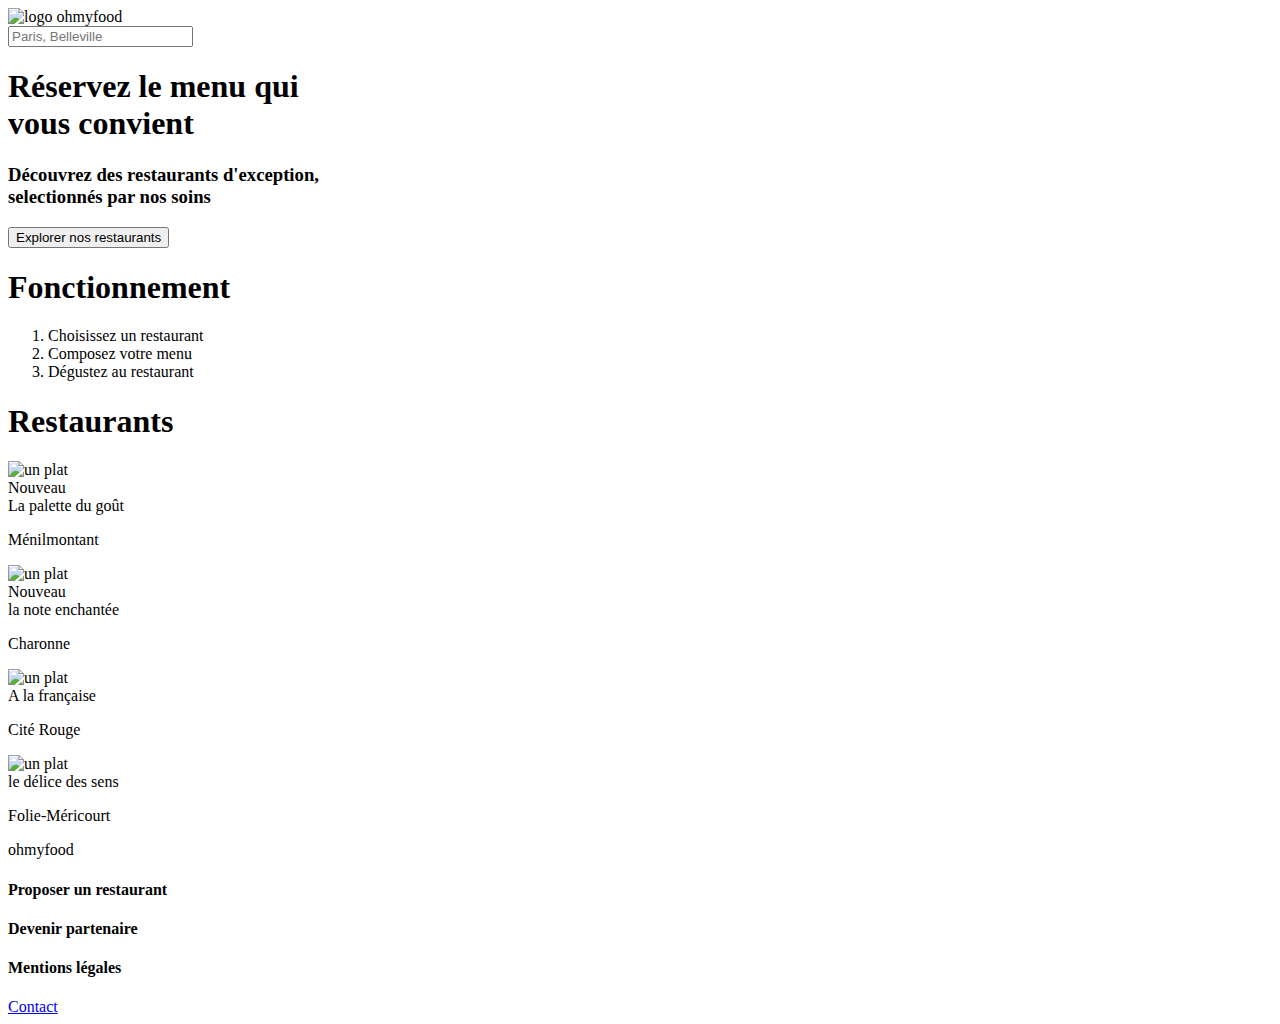
==== food.html @ 8c3f7b8c "changement police et marges" ====
<!DOCTYPE html>
<html lang="fr">
    <head>
        <meta charset="utf-8" />
  
    <meta name="viewport" content="width=device-width" /> <!--c'est pour l'affichage mobile-->
<script src="https://kit.fontawesome.com/45e38e596f.js" crossorigin="anonymous"></script>
<link rel="stylesheet" href="food.css" />
        <title>ohmyfood</title>

<link rel="preconnect" href="https://fonts.googleapis.com">
<link rel="preconnect" href="https://fonts.gstatic.com" crossorigin>
<link href="https://fonts.googleapis.com/css2?family=Roboto:wght@300&display=swap" rel="stylesheet">



<link href="https://fonts.googleapis.com/css2?family=Shrikhand&display=swap" rel="stylesheet">
    </head>

<body>

<!--logo+entête-->

<header>       
        

        <div class="logo" ><img src="images/logo/ohmyfood.png" width="180" alt="logo ohmyfood" /></div>


</header>
 
<div class="recherche">
            <form method="post" action="traitement.php">
                    
                  <i class="fas fa-map-marker-alt"></i><input type="text" name="pseudo" id="par" placeholder="Paris, Belleville">
                    

            </form></div>


<!-- Section 1 -->

<section class="reservez">
                <h1>Réservez le menu qui <br />vous convient</h1>
                <h3>Découvrez des restaurants d'exception,<br /> selectionnés par nos soins</h3>
 <!--mettre ou pas--><form method="post" action="traitement.php">
                <input class="searchbutton" type="button" value="Explorer nos restaurants">


</section>
 
<!-- Section 2 -->

<section class="fonct">
                    <h1>Fonctionnement</h1> 

                    <ol class="fi">
                        
                        <li class="contour"><i id="res" class="fas fa-mobile-alt"></i><span class="restaurant">Choisissez un restaurant</span></li>
                        
                        <li class="contour"><i id="men" class="fas fa-list-ul"></i><span class="menu">Composez votre menu</span></li>
                        
                        <li class="contour"><i id="deg" class="fas fa-store"></i><span class="degust">Dégustez au restaurant</span></li>
                        
                    </ol> <!--span: balise de type inline, on la place pour sélectionner certains mots uniquement -->



                           
</section>

    
 <!--section 3 -->

<section class="central" >
                
                    <h1 id="Activités">Restaurants</h1>   
                    <div class="conteneur1">  


                            <div class="element1">
                        
                                <img class="phot" src="images/restaurants/jay.jpg" alt="un plat" /> 
                                <div> <div class="nouveau">Nouveau</div>
                                <div class= "lieu">La palette du goût<i class="far fa-heart"></i> 
                                <p class="ville">Ménilmontant</p>
                                </div>
                                </div>
                            </div>

                       <div><div class="element1">
                        
                                <img class="phot" src="images/restaurants/stil.jpg" alt="un plat" /> 
                                <div> <div class="nouveau">Nouveau</div>
                                <div class= "lieu">la note enchantée<i class="far fa-heart"></i> 
                                <p class="ville">Charonne</p>
                                </div>
                                </div> 
                            </div>

                            <div class="element1">
                        
                                <img class="phot" src="images/restaurants/toa.jpg" alt="un plat" />
                                <div> 
                                <div class= "lieu">A la française<i class="far fa-heart"></i>
                                <p class="ville">Cité Rouge</p>
                                </div>
                                </div>
                      </div></div>

                            <div class="element1">
                        
                                <img class="phot" src="images/restaurants/louis.jpg" alt="un plat" /> 
                                <div>
                                <div class= "lieu">le délice des sens<i class="far fa-heart"></i>
                                <p class="ville">Folie-Méricourt</p>
                                </div>
                                </div>
                            </div>

                      
                      </div>
                    


                    
</section>

 
<footer>

                <div class="foot">
                    <div class="propos">
                        <div class="petitlogo" > ohmyfood </div>
                            <h4><i class="fas fa-utensils"></i>Proposer un restaurant</h4>
                            <h4><i class="fas fa-hands-helping"></i>Devenir partenaire</h4>
                            <h4>Mentions légales</h4>
                            <a href="mailto:marvin.dehors@gmail.com" class="contact">Contact</a>
                    </div>
                </div>
            

</footer>
---- food.css ----
/*Medium devices (mobile/tablette, 768px and up)si la largeur de l'appareil est inférieure ou égale à 768px, appliquez le CSS défini 
dans ce bloc*/
@media only screen and (max-width:768px)
{

body /*pour que l'ordi ne mette pas une marge en plus sur toute la page*/
{
	margin: 0;
	font-family: 'Roboto', sans-serif;
	
}

header/*logo */
{
    display: flex;
    justify-content: center;
    margin-top: 20px;/* concerne les marges exterieures  */
	margin-bottom: 10px;
}

.logo
{
	margin-top: 20px;/* concerne les marges exterieures  */
	margin-bottom: 10px;
	font-family: 'Shrikhand', cursive;
}

.recherche
{
    display: flex;
	justify-content: center;	
	background-color: #CECECE;/* Gris Perle*/
	width: 110%;
    /*box-shadow: 0px 8px 32px blue;/* La 1ère valeur indique le décalage horizontal vers la droite -la 2ème correspond au décalage vertical 
    vers le bas-le chiffre suivant indique la force du dégradé */
    border-top: solid 4px #9E9E9E; /*trait foncé au dessus de Paris Belleville*/
}

 .fas.fa-map-marker-alt /*icone recherche*/
{
 	border: none;
  	padding: 15px;/* pour grossir le rond*/ 
	
}

input  /* Paris, Belleville*/
{
    border: none;
    width: 200px;
    height: 42px;
    font-size: 1.1rem;
    font-weight: bold;
    background-color: #CECECE; /*Gris Perle*/

}

::placeholder /* couleur noire Paris, Belleville/ Le pseudo-élément ::placeholder représente le texte de substitution  
pour un élément <input> ou <textarea>. Cela permet aux développeurs web de personnaliser l'apparence de ce texte.Le texte de 
substitution est généralement représenté avec une couleur plus claire afin d'indiquer qu'il s'agit d'une suggestion et que ce 
contenu n'a pas été saisi par l'utilisateur ou par le site même*/
{
    color: #000000;/*couleur noire*/
}


/*section 1 */

h1
{
	margin-left: 20px; /* concerne les marges exterieures */
}

h3
{
	color: grey;
}

.reservez
{
	background-color: #F2F2F2; /*gris clair*/
	flex-direction: column;
    width: 110%;
    display: flex;	
    align-items: center;
}

.searchbutton
{
	text-align: center;
	color: white; 
	display: flex;
    align-items: center;
    border: solid 2px #F2F2F2;
    border-radius: 25px;
    height: 3rem;
    width: 15rem;
    font-size: 1.1rem;
    padding-left: 15px;/* concerne les marges interieures */
    padding-right: 15px;
    margin-bottom: 40px;
    background:linear-gradient(to bottom,#DF73FF 45%,#6600FF); /*dégradé linéaire couleur Héliotrope-Bleu persan */
    font-weight: bold;
}


.searchbutton:hover  /*une couleur se met dès qu'on survol le mot à l'interieur de l'encadrement, un encadrement de couleur grise apparait */
{
    color: #9356DC; /*violet*/
    background-color: #F2F2F2;
    cursor: pointer; /*définit la forme du curseur lorsque le pointeur est au-dessus de l'élément, Le curseur est un pointeur 
    qui indique un lien,généralement c'est une main.*/
}


/* Section 2*/

.fonct /*bloc : fonctionnement restaurant menu dégustez*/
{
    /*display: flex;
    justify-content: center;
    /*margin: 40px 0 10px 0;*/
}

.fi /*bloc : restaurant menu dégustez*/
{
    display: flex;
    justify-content: center;
    flex-wrap: wrap; /*les éléments vont à la ligne lorsqu'il n'y a plus la place*/
    
    margin-bottom: 10px; /* marges exterieures*/
    
}

.fi span /*concerne les mots : les mots restaurant menu dégustez*/
{
	display: flex;
    margin-bottom: 10px; /* marges exterieures*/
    margin-top: 10px;
    padding-right: 20px; /*pour agrandir le cadre*/
}

.contour /* contour les mots restaurant menu dégustez*/
{
    display: flex;
    align-items: center;
    border: solid 2px #F2F2F2;
    border-radius: 25px;
    background-color: white;
}

.contour:hover  /*une couleur se met dès qu'on survol le mot à l'interieur de l'encadrement, un encadrement de couleur grise apparait */
{
    color: #0065FC;
    background-color: #F2F2F2;
    cursor: pointer; /*définit la forme du curseur lorsque le pointeur est au-dessus de l'élément, Le curseur est un pointeur 
    qui indique un lien,généralement c'est une main.*/
}

.fas.fa-mobile-alt /* icone restaurant*/
{
	margin-right: 10px; /*marges exterieures à l'interieur du cadre*/
	margin-left: 10px;
}

.fas.fa-list-ul /* icone menu*/
{
	margin-right: 10px; /*marges exterieures*/
	margin-left: 10px;
}

.fas.fa-store /* icone degustez*/
{
	margin-right: 10px; /*marges exterieures*/
	margin-left: 10px;
}


/*section3 Restaurants*/


.central
{
	width: 110%;
	background-color: #F2F2F2;
}

.conteneur1/* concerne les restos de la 1ère page */
{
	display: flex;
	flex-direction: column;
	color: #000000;/*couleur noire*/	
	text-align: left;	
	width: 90%;
	margin-left: 20px; /*marges exterieures*/
	margin-right: 18px;
	background-color: #F2F2F2;
}

.nouveau
{
	color: #22780F; /* Vert de vessie*/
	font-weight: bold;
	font-size: 1rem;
	border-radius: 2px;
    background-color: #99E2D0; /*Vert d'eau*/
    padding: 10px;/* concerne les marges intérieures */
    width: 70px;
    height: 15px;
    margin-top: -140px;
    margin-bottom: 120px;
    margin-left: 260px;
    /*z-index: 2; /*pour QU'IL APPARAISSE DEVANT L'IMAGE*/
    position: absolute; /*pour que nouveau apparaisse sur l'image*/

}

.element1 /*La palette du goût et le délice des sens*/
{  
	box-shadow: 0px 8px 12px #aaa;
	border-radius: 20px;/* concerne l'arrondi de l'encadrement */
	align-self: baseline;/*placement dans la box*/
	margin-bottom: 25px;/* concerne les marges exterieures bas */
	padding-bottom: 3px;/* concerne  marge interieure bas  */
	cursor: pointer; /*définit la forme du curseur lorsque le pointeur est au-dessus de l'élément, Le curseur est un pointeur 
    qui indique un lien,généralement c'est une main.*/
    background-color: white;
}


.phot /*photo elements */
{
  	width: 360px;
  	height: 150px;
  	object-fit: cover; /*l'image sera découpée pour s'adapter*/   
    border-top-right-radius: 15px;
    border-top-left-radius: 15px;  
   /* z-index: -1;*/
}

.lieu /*noms des lieux pour activites*/
{
	color: #000000;/*couleur noire*/ 
	font-size: 1.1em;  
	font-weight: bold;
	padding-left: 10px;/* concerne les marges interieures gauche  */
	padding-top: 10px;
	padding-bottom: 10px;
}
.far.fa-heart /*coeur transparent*/
{
	padding-left: 155px;
	font-size: 1.3rem;
}


.far.fa-heart:hover  /*une couleur se met dès qu'on survol le mot à l'interieur de l'encadrement, un encadrement de couleur grise apparait */
{
    color: #9356DC; /*violet PROBLEME NE SE REMPLIT PAS EN VIOLET : far fa-heart*/
    /*background-color: #9356DC;*/
    cursor: pointer; /*définit la forme du curseur lorsque le pointeur est au-dessus de l'élément, Le curseur est un pointeur 
    qui indique un lien,généralement c'est une main.*/
}

/*section footer*/


footer
{
	background-color: #303030; 
	flex-direction: column;
    width: 110%;
}

.foot /* concerne l'alignement footer */
{
	display: flex;	
	margin-left: 20px;
	
}

.petitlogo
{
color: white;
padding-top: 25px;
padding-bottom: 5px;/* concerne  marge interieure bas  */
margin-bottom: 10px;
font-family: 'Shrikhand', cursive;
font-size: 1.3rem;
}

h4
{
color: white;
}

h4:hover  /*une couleur se met dès qu'on survol le mot à l'interieur de l'encadrement, un encadrement de couleur grise apparait */
{
    color: #0065FC;
    background-color: #F2F2F2;
    cursor: pointer; /*définit la forme du curseur lorsque le pointeur est au-dessus de l'élément, Le curseur est un pointeur 
    qui indique un lien,généralement c'est une main.*/
}

.fas.fa-utensils
{
	margin-right: 10px;
}

.fas.fa-hands-helping
{
	margin-right: 10px;
}

.contact
{
	color: white;
}


/*2ème page*/

/*header*/

.fleche /*près du logo*/
{
	text-align: left !important;
}

/*section 1*/
.phototoa
{
	width: 400px;
  	height: 250px;
  	object-fit: cover; /*l'image sera découpée pour s'adapter*/   
 }



/*section 2*/

.deuxiemepage
{
	background-color: #F2F2F2; /*gris clair*/
	flex-direction: column;
    width: 111%;
    display: flex;	
    font-weight: bold;
    border-top-right-radius: 25px;/*ca ne fonctionne pas*/
    border-top-left-radius: 25px;
    margin-top: -50px;/*marges exterieures*/
    position: absolute; /*pour que le pavé à la française déborde sur la photo*/
}

.francaise
{
	font-weight: bold; 
	font-style:italic;
	font-family: 'Shrikhand', cursive;
	/*font-family: 'Roboto', sans-serif;*/
}

.conteneur2/* concerne la 2ème page*/
{
	display: flex;
	flex-direction: column;
	color: #000000;/*couleur noire*/	
	text-align: left;	
	width: 90%;
	background-color: #F2F2F2;
}


.element2 /*Les plats de la 2ème page*/
{  
	box-shadow: 0px 8px 12px #aaa;
	border-radius: 20px;/* concerne l'arrondi de l'encadrement */
	align-self: baseline;/*placement dans la box*/
	margin-bottom: 20px;/* concerne les marges exterieures bas */
	margin-left: 20px;
	margin-right: 20px;
	padding-bottom: 14px;/* concerne  marge interieure bas  */
	padding-top: 14px;
	padding-left: 10px;
	cursor: pointer; /*définit la forme du curseur lorsque le pointeur est au-dessus de l'élément, Le curseur est un pointeur 
    qui indique un lien,généralement c'est une main.*/
    background-color: white;
    width: 350px;
  	height: 50px;
}

.entrees
{
	font-size: 1.4rem;
	color: #677179; /* Gris de Payne*/
	font-weight: bold;
    padding-left: 20px;/* concerne les marges interieures  */
}

.plats
{
	font-size: 1.4rem;
	color: #677179; /* Gris de Payne*/
	font-weight: bold;
    padding-left: 20px;/* concerne les marges interieures  */
    font-weight: bold;
}

.desserts
{
	font-size: 1.4rem;
	color: #677179; /* Gris de Payne*/
	font-weight: bold;
    padding-left: 20px;/* concerne les marges interieures  */
}

.plat
{
	font-weight: bold;
	font-size: 1.4rem;
	margin-bottom: -14px;/* pour faire l'écart entre le mot du haut et celui d'en bas: les marges interieures */
}

.saveur
{
	color: grey;
	font-size: 1.1rem;
}

.prix
{
	text-align: right; /*ca ne fonctionne pas*/
	color: #000000; /*couleur noire*/

}

.searchbutton /*bouton commander*/
{
	text-align: center; /*ca ne fonctionne pas*/
	color: white; 
	display: flex;
    border: solid 2px #F2F2F2;
    border-radius: 25px;
    height: 3rem;
    width: 12rem;
    font-size: 1.1rem;
    padding-left: 37px;/* concerne les marges interieures pour centrer commander */
    margin-top: 40px;
    margin-left: 20px;
    margin-bottom: 40px;
    background:linear-gradient(to bottom,#DF73FF 45%,#6600FF); /*dégradé linéaire couleur Héliotrope-Bleu persan */
    font-weight: bold;
 }

.searchbutton:hover  /*une couleur se met dès qu'on survol le mot à l'interieur de l'encadrement, un encadrement de couleur grise apparait */
{
    color: #0065FC;
    background-color: #F2F2F2;
    cursor: pointer; /*définit la forme du curseur lorsque le pointeur est au-dessus de l'élément, Le curseur est un pointeur 
    qui indique un lien,généralement c'est une main.*/
}

}
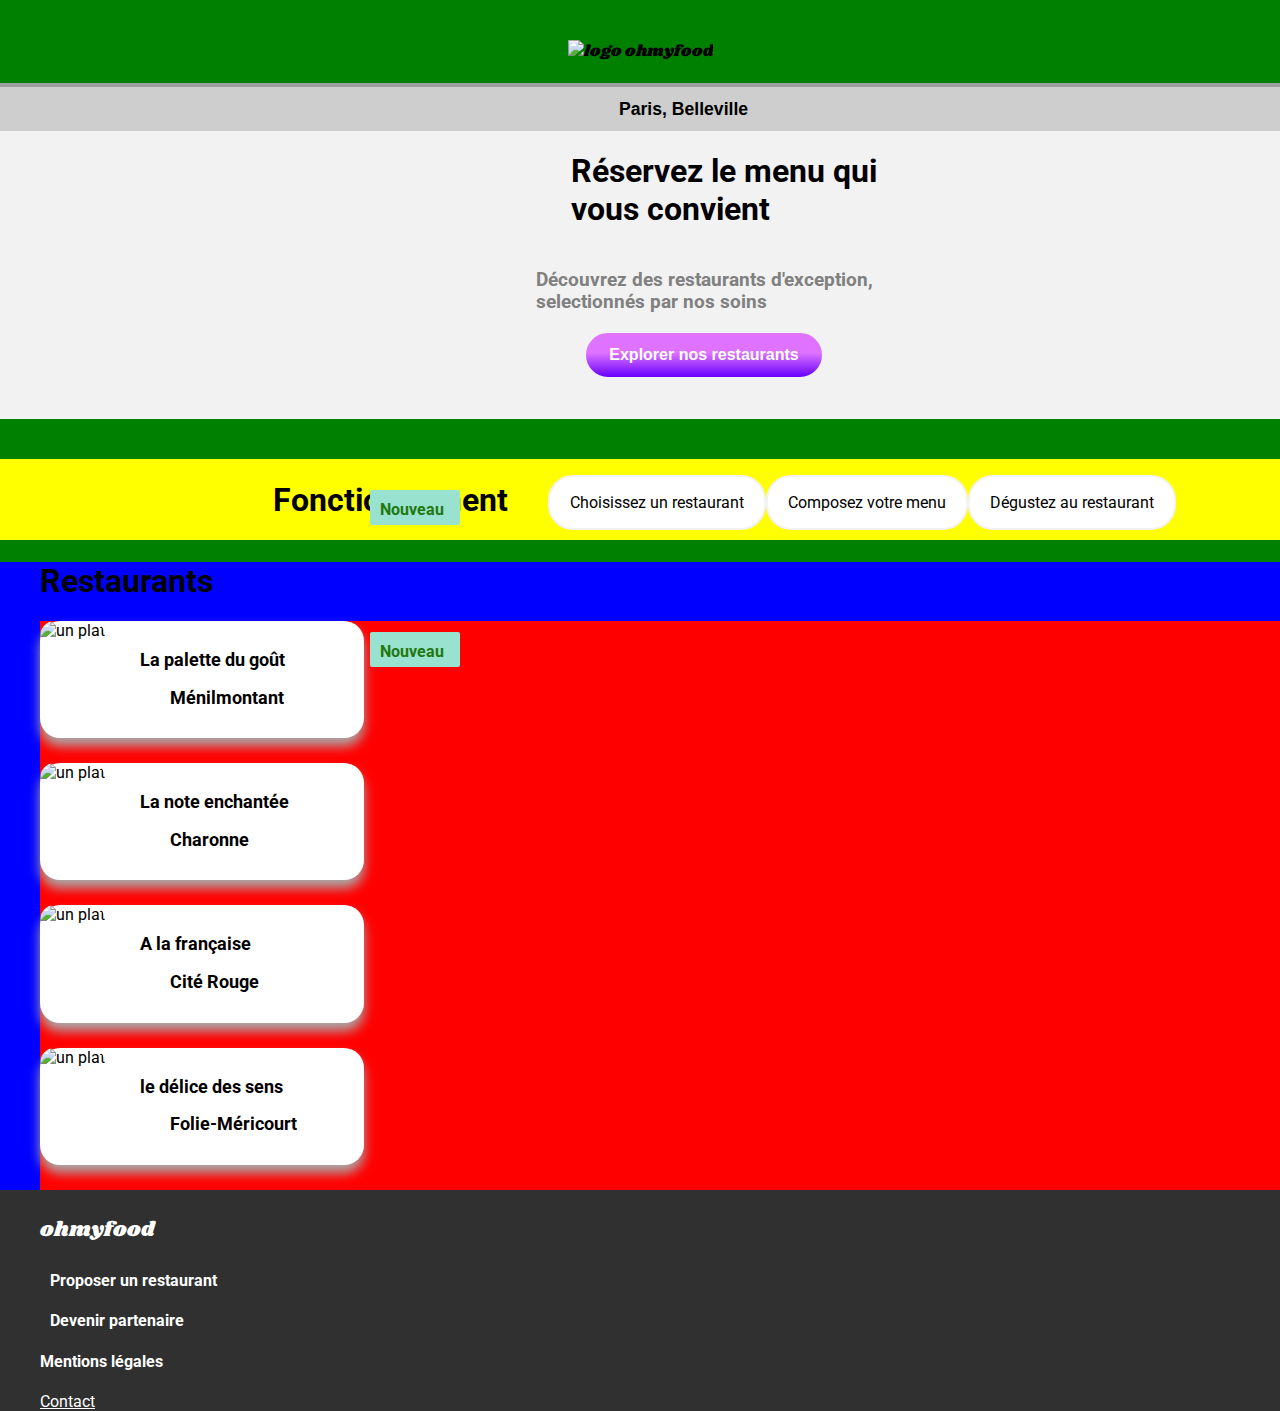
==== commit 8028714c: "adaptation des box au portable" ====
--- a/food.html
+++ b/food.html
@@ -1,144 +1,160 @@
 <!DOCTYPE html>
 <html lang="fr">
-    <head>
-        <meta charset="utf-8" />
-  
+<head>
+    <meta charset="utf-8" />
+
     <meta name="viewport" content="width=device-width" /> <!--c'est pour l'affichage mobile-->
-<script src="https://kit.fontawesome.com/45e38e596f.js" crossorigin="anonymous"></script>
-<link rel="stylesheet" href="food.css" />
-        <title>ohmyfood</title>
+    <script src="https://kit.fontawesome.com/45e38e596f.js" crossorigin="anonymous"></script>
+    <link rel="stylesheet" href="food.css" />
+    <title>ohmyfood</title>
 
-<link rel="preconnect" href="https://fonts.googleapis.com">
-<link rel="preconnect" href="https://fonts.gstatic.com" crossorigin>
-<link href="https://fonts.googleapis.com/css2?family=Roboto:wght@300&display=swap" rel="stylesheet">
+    <link rel="preconnect" href="https://fonts.googleapis.com">
+    <link rel="preconnect" href="https://fonts.gstatic.com" crossorigin>
+    <link href="https://fonts.googleapis.com/css2?family=Roboto:wght@300&display=swap" rel="stylesheet">
 
 
 
-<link href="https://fonts.googleapis.com/css2?family=Shrikhand&display=swap" rel="stylesheet">
-    </head>
+    <link href="https://fonts.googleapis.com/css2?family=Shrikhand&display=swap" rel="stylesheet">
+</head>
 
 <body>
 
-<!--logo+entête-->
+    <!--logo+entête-->
 
-<header>       
-        
+    <header>       
+
 
         <div class="logo" ><img src="images/logo/ohmyfood.png" width="180" alt="logo ohmyfood" /></div>
 
 
-</header>
- 
-<div class="recherche">
-            <form method="post" action="traitement.php">
-                    
-                  <i class="fas fa-map-marker-alt"></i><input type="text" name="pseudo" id="par" placeholder="Paris, Belleville">
-                    
 
-            </form></div>
+    </header>
+
+    <div class="recherche">
+        <form method="post" action="traitement.php">
+
+          <i class="fas fa-map-marker-alt"></i><input type="text" name="pseudo" id="par" placeholder="Paris, Belleville">
 
 
-<!-- Section 1 -->
+      </form></div>
 
-<section class="reservez">
-                <h1>Réservez le menu qui <br />vous convient</h1>
-                <h3>Découvrez des restaurants d'exception,<br /> selectionnés par nos soins</h3>
- <!--mettre ou pas--><form method="post" action="traitement.php">
-                <input class="searchbutton" type="button" value="Explorer nos restaurants">
+
+      <!-- Section 1 -->
+
+      <section class="reservez">
+        <h1>Réservez le menu qui <br />vous convient</h1>
+        <h3>Découvrez des restaurants d'exception,<br /> selectionnés par nos soins</h3>
+        
+        <!--mettre ou pas-->
+        <div class="com-bts">
+            <form method="post" action="traitement.php">
+                <input class="searchbuttons" type="button" value="Explorer nos restaurants"></form>
+            </div>
+
+        </section>
+
+
+        
+
+
+        <!-- Section 2 -->
+
+        <section class="fonct">
+            <h1>Fonctionnement</h1> 
+
+            <ol class="fi">
+
+                <li class="contour"><i id="res" class="fas fa-mobile-alt"></i><span class="restaurant">Choisissez un restaurant</span></li>
+
+                <li class="contour"><i id="men" class="fas fa-list-ul"></i><span class="menu">Composez votre menu</span></li>
+
+                <li class="contour"><i id="deg" class="fas fa-store"></i><span class="degust">Dégustez au restaurant</span></li>
+
+            </ol> <!--span: balise de type inline, on la place pour sélectionner certains mots uniquement -->
+
+
+
+
+        </section>
+
+
+        <!--section 3 -->
+
+        <section class="central" >
+
+            <h1 id="Activités">Restaurants</h1>   
+            <div class="conteneur1">  
+
+
+                <div class="element1">
+
+                    <img class="phot" src="images/restaurants/jay.jpg" alt="un plat" /> 
+                    <div> <div class="nouveau">Nouveau</div>
+                    <div class= "lieu">
+                        <div>La palette du goût<p class="ville">Ménilmontant</p></div> 
+                        <div><i class="far fa-heart"></i></div> 
+
+                    </div>
+                    </div>
+                </div>
+
+            <div class="element1">
+
+                <img class="phot" src="images/restaurants/stil.jpg" alt="un plat" /> 
+                <div> <div class="nouveau">Nouveau</div>
+                <div class= "lieu">
+                    <div>La note enchantée<p class="ville">Charonne</p></div>
+                    <div><i class="far fa-heart"></i></div> 
+
+                </div>
+                </div> 
+            </div>
+
+        <div class="element1">
+
+            <img class="phot" src="images/restaurants/toa.jpg" alt="un plat" />
+            <div> <div class= "lieu">
+                <div>A la française<p class="ville">Cité Rouge</p></div>
+                <div><i class="far fa-heart"></i></div>
+
+            </div>
+            </div>
+        </div>
+
+        <div class="element1">
+
+            <img class="phot" src="images/restaurants/louis.jpg" alt="un plat" /> 
+            <div class= "lieu">
+                <div>le délice des sens<p class="ville">Folie-Méricourt</p></div>
+                <div><i class="far fa-heart"></i></div>
+
+            </div>
+        </div>
+    
+
+
+</div>
+
+
 
 
 </section>
- 
-<!-- Section 2 -->
-
-<section class="fonct">
-                    <h1>Fonctionnement</h1> 
-
-                    <ol class="fi">
-                        
-                        <li class="contour"><i id="res" class="fas fa-mobile-alt"></i><span class="restaurant">Choisissez un restaurant</span></li>
-                        
-                        <li class="contour"><i id="men" class="fas fa-list-ul"></i><span class="menu">Composez votre menu</span></li>
-                        
-                        <li class="contour"><i id="deg" class="fas fa-store"></i><span class="degust">Dégustez au restaurant</span></li>
-                        
-                    </ol> <!--span: balise de type inline, on la place pour sélectionner certains mots uniquement -->
 
 
-
-                           
-</section>
-
-    
- <!--section 3 -->
-
-<section class="central" >
-                
-                    <h1 id="Activités">Restaurants</h1>   
-                    <div class="conteneur1">  
-
-
-                            <div class="element1">
-                        
-                                <img class="phot" src="images/restaurants/jay.jpg" alt="un plat" /> 
-                                <div> <div class="nouveau">Nouveau</div>
-                                <div class= "lieu">La palette du goût<i class="far fa-heart"></i> 
-                                <p class="ville">Ménilmontant</p>
-                                </div>
-                                </div>
-                            </div>
-
-                       <div><div class="element1">
-                        
-                                <img class="phot" src="images/restaurants/stil.jpg" alt="un plat" /> 
-                                <div> <div class="nouveau">Nouveau</div>
-                                <div class= "lieu">la note enchantée<i class="far fa-heart"></i> 
-                                <p class="ville">Charonne</p>
-                                </div>
-                                </div> 
-                            </div>
-
-                            <div class="element1">
-                        
-                                <img class="phot" src="images/restaurants/toa.jpg" alt="un plat" />
-                                <div> 
-                                <div class= "lieu">A la française<i class="far fa-heart"></i>
-                                <p class="ville">Cité Rouge</p>
-                                </div>
-                                </div>
-                      </div></div>
-
-                            <div class="element1">
-                        
-                                <img class="phot" src="images/restaurants/louis.jpg" alt="un plat" /> 
-                                <div>
-                                <div class= "lieu">le délice des sens<i class="far fa-heart"></i>
-                                <p class="ville">Folie-Méricourt</p>
-                                </div>
-                                </div>
-                            </div>
-
-                      
-                      </div>
-                    
-
-
-                    
-</section>
-
- 
 <footer>
 
-                <div class="foot">
-                    <div class="propos">
-                        <div class="petitlogo" > ohmyfood </div>
-                            <h4><i class="fas fa-utensils"></i>Proposer un restaurant</h4>
-                            <h4><i class="fas fa-hands-helping"></i>Devenir partenaire</h4>
-                            <h4>Mentions légales</h4>
-                            <a href="mailto:marvin.dehors@gmail.com" class="contact">Contact</a>
-                    </div>
-                </div>
-            
+    <div class="foot">
+        <div class="propos">
+            <div class="petitlogo" > ohmyfood </div>
+            <h4><i class="fas fa-utensils"></i>Proposer un restaurant</h4>
+            <h4><i class="fas fa-hands-helping"></i>Devenir partenaire</h4>
+            <h4>Mentions légales</h4>
+            <a href="mailto:marvin.dehors@gmail.com" class="contact">Contact</a>
+        </div>
+    </div>
+
 
 </footer>
 
+</body>
+</html>--- a/food.css
+++ b/food.css
@@ -3,54 +3,54 @@
 @media only screen and (max-width:768px)
 {
 
-body /*pour que l'ordi ne mette pas une marge en plus sur toute la page*/
-{
-	margin: 0;
-	font-family: 'Roboto', sans-serif;
-	
-}
-
-header/*logo */
-{
-    display: flex;
-    justify-content: center;
-    margin-top: 20px;/* concerne les marges exterieures  */
-	margin-bottom: 10px;
-}
-
-.logo
-{
-	margin-top: 20px;/* concerne les marges exterieures  */
-	margin-bottom: 10px;
-	font-family: 'Shrikhand', cursive;
-}
-
-.recherche
-{
-    display: flex;
-	justify-content: center;	
-	background-color: #CECECE;/* Gris Perle*/
-	width: 110%;
+	body /*pour que l'ordi ne mette pas une marge en plus sur toute la page*/
+	{
+		margin: 0;
+		font-family: 'Roboto', sans-serif;
+
+	}
+
+	header/*logo */
+	{
+		display: flex;
+		justify-content: center;
+		margin-top: 20px;/* concerne les marges exterieures  */
+		margin-bottom: 10px;
+	}
+
+	.logo
+	{
+		margin-top: 20px;/* concerne les marges exterieures  */
+		margin-bottom: 10px;
+		font-family: 'Shrikhand', cursive;
+	}
+
+	.recherche
+	{
+		display: flex;
+		justify-content: center;	
+		background-color: #CECECE;/* Gris Perle*/
+		width: 110%;
     /*box-shadow: 0px 8px 32px blue;/* La 1ère valeur indique le décalage horizontal vers la droite -la 2ème correspond au décalage vertical 
     vers le bas-le chiffre suivant indique la force du dégradé */
     border-top: solid 4px #9E9E9E; /*trait foncé au dessus de Paris Belleville*/
 }
 
- .fas.fa-map-marker-alt /*icone recherche*/
-{
- 	border: none;
-  	padding: 15px;/* pour grossir le rond*/ 
+.fas.fa-map-marker-alt /*icone recherche*/
+{
+	border: none;
+	padding: 15px;/* pour grossir le rond*/ 
 	
 }
 
 input  /* Paris, Belleville*/
 {
-    border: none;
-    width: 200px;
-    height: 42px;
-    font-size: 1.1rem;
-    font-weight: bold;
-    background-color: #CECECE; /*Gris Perle*/
+	border: none;
+	width: 200px;
+	height: 42px;
+	font-size: 1.1rem;
+	font-weight: bold;
+	background-color: #CECECE; /*Gris Perle*/
 
 }
 
@@ -59,7 +59,7 @@
 substitution est généralement représenté avec une couleur plus claire afin d'indiquer qu'il s'agit d'une suggestion et que ce 
 contenu n'a pas été saisi par l'utilisateur ou par le site même*/
 {
-    color: #000000;/*couleur noire*/
+	color: #000000;/*couleur noire*/
 }
 
 
@@ -79,34 +79,37 @@
 {
 	background-color: #F2F2F2; /*gris clair*/
 	flex-direction: column;
-    width: 110%;
-    display: flex;	
-    align-items: center;
-}
-
-.searchbutton
-{
-	text-align: center;
+	width: 110%;
+	display: flex;	
+	align-items: center;
+}
+
+.com-bts
+{
+	display: flex;
+	justify-content: center; /*cela centre le mot dans son contour*/
+}
+
+.searchbuttons
+{
+	font-size: 1rem;
 	color: white; 
-	display: flex;
-    align-items: center;
-    border: solid 2px #F2F2F2;
-    border-radius: 25px;
-    height: 3rem;
-    width: 15rem;
-    font-size: 1.1rem;
-    padding-left: 15px;/* concerne les marges interieures */
-    padding-right: 15px;
-    margin-bottom: 40px;
-    background:linear-gradient(to bottom,#DF73FF 45%,#6600FF); /*dégradé linéaire couleur Héliotrope-Bleu persan */
-    font-weight: bold;
-}
-
-
-.searchbutton:hover  /*une couleur se met dès qu'on survol le mot à l'interieur de l'encadrement, un encadrement de couleur grise apparait */
-{
-    color: #9356DC; /*violet*/
-    background-color: #F2F2F2;
+	border: solid 2px #F2F2F2;
+	border-radius: 25px;
+	height: 3rem;
+	width: 15rem;
+	padding-left: 15px;/* concerne les marges interieures */
+	padding-right: 15px;
+	margin-bottom: 40px;
+	background:linear-gradient(to bottom,#DF73FF 45%,#6600FF); /*dégradé linéaire couleur Héliotrope-Bleu persan */
+	font-weight: bold;
+}
+
+
+.searchbuttons:hover  /*une couleur se met dès qu'on survol le mot à l'interieur de l'encadrement, un encadrement de couleur grise apparait */
+{
+	color: #9356DC; /*violet*/
+	background-color: #F2F2F2;
     cursor: pointer; /*définit la forme du curseur lorsque le pointeur est au-dessus de l'élément, Le curseur est un pointeur 
     qui indique un lien,généralement c'est une main.*/
 }
@@ -123,35 +126,35 @@
 
 .fi /*bloc : restaurant menu dégustez*/
 {
-    display: flex;
-    justify-content: center;
-    flex-wrap: wrap; /*les éléments vont à la ligne lorsqu'il n'y a plus la place*/
-    
-    margin-bottom: 10px; /* marges exterieures*/
-    
+	display: flex;
+	justify-content: center;
+	flex-wrap: wrap; /*les éléments vont à la ligne lorsqu'il n'y a plus la place*/
+
+	margin-bottom: 10px; /* marges exterieures*/
+
 }
 
 .fi span /*concerne les mots : les mots restaurant menu dégustez*/
 {
 	display: flex;
-    margin-bottom: 10px; /* marges exterieures*/
-    margin-top: 10px;
-    padding-right: 20px; /*pour agrandir le cadre*/
+	margin-bottom: 10px; /* marges exterieures*/
+	margin-top: 10px;
+	padding-right: 20px; /*pour agrandir le cadre*/
 }
 
 .contour /* contour les mots restaurant menu dégustez*/
 {
-    display: flex;
-    align-items: center;
-    border: solid 2px #F2F2F2;
-    border-radius: 25px;
-    background-color: white;
+	display: flex;
+	align-items: center;
+	border: solid 2px #F2F2F2;
+	border-radius: 25px;
+	background-color: white;
 }
 
 .contour:hover  /*une couleur se met dès qu'on survol le mot à l'interieur de l'encadrement, un encadrement de couleur grise apparait */
 {
-    color: #0065FC;
-    background-color: #F2F2F2;
+	color: #0065FC;
+	background-color: #F2F2F2;
     cursor: pointer; /*définit la forme du curseur lorsque le pointeur est au-dessus de l'élément, Le curseur est un pointeur 
     qui indique un lien,généralement c'est une main.*/
 }
@@ -202,15 +205,15 @@
 	font-weight: bold;
 	font-size: 1rem;
 	border-radius: 2px;
-    background-color: #99E2D0; /*Vert d'eau*/
-    padding: 10px;/* concerne les marges intérieures */
-    width: 70px;
-    height: 15px;
-    margin-top: -140px;
-    margin-bottom: 120px;
-    margin-left: 260px;
-    /*z-index: 2; /*pour QU'IL APPARAISSE DEVANT L'IMAGE*/
-    position: absolute; /*pour que nouveau apparaisse sur l'image*/
+	background-color: #99E2D0; /*Vert d'eau*/
+	padding: 10px;/* concerne les marges intérieures */
+	width: 70px;
+	height: 15px;
+	margin-top: -140px;
+	margin-bottom: 120px;
+	margin-left: 260px;
+	/*z-index: 2; /*pour QU'IL APPARAISSE DEVANT L'IMAGE*/
+	position: absolute; /*pour que nouveau apparaisse sur l'image*/
 
 }
 
@@ -222,19 +225,19 @@
 	margin-bottom: 25px;/* concerne les marges exterieures bas */
 	padding-bottom: 3px;/* concerne  marge interieure bas  */
 	cursor: pointer; /*définit la forme du curseur lorsque le pointeur est au-dessus de l'élément, Le curseur est un pointeur 
-    qui indique un lien,généralement c'est une main.*/
-    background-color: white;
+	qui indique un lien,généralement c'est une main.*/
+	background-color: white;
 }
 
 
 .phot /*photo elements */
 {
-  	width: 360px;
-  	height: 150px;
-  	object-fit: cover; /*l'image sera découpée pour s'adapter*/   
-    border-top-right-radius: 15px;
-    border-top-left-radius: 15px;  
-   /* z-index: -1;*/
+	width: 360px;
+	height: 150px;
+	object-fit: cover; /*l'image sera découpée pour s'adapter*/   
+	border-top-right-radius: 15px;
+	border-top-left-radius: 15px;  
+	/* z-index: -1;*/
 }
 
 .lieu /*noms des lieux pour activites*/
@@ -245,20 +248,24 @@
 	padding-left: 10px;/* concerne les marges interieures gauche  */
 	padding-top: 10px;
 	padding-bottom: 10px;
-}
-.far.fa-heart /*coeur transparent*/
-{
-	padding-left: 155px;
+	display: flex;
+	justify-content: space-between;
+}
+.far.fa-heart /* coeur transparent*/
+{
+	margin-right: 10px;
 	font-size: 1.3rem;
 }
 
 
 .far.fa-heart:hover  /*une couleur se met dès qu'on survol le mot à l'interieur de l'encadrement, un encadrement de couleur grise apparait */
 {
-    color: #9356DC; /*violet PROBLEME NE SE REMPLIT PAS EN VIOLET : far fa-heart*/
-    /*background-color: #9356DC;*/
+	color: #9356DC; /*violet PROBLEME NE SE REMPLIT PAS EN VIOLET : far fa-heart*/
+	/*background-color: #9356DC;*/
     cursor: pointer; /*définit la forme du curseur lorsque le pointeur est au-dessus de l'élément, Le curseur est un pointeur 
     qui indique un lien,généralement c'est une main.*/
+    transition: width 2s;
+    display: none all 2s;
 }
 
 /*section footer*/
@@ -268,7 +275,7 @@
 {
 	background-color: #303030; 
 	flex-direction: column;
-    width: 110%;
+	width: 110%;
 }
 
 .foot /* concerne l'alignement footer */
@@ -280,23 +287,23 @@
 
 .petitlogo
 {
-color: white;
-padding-top: 25px;
-padding-bottom: 5px;/* concerne  marge interieure bas  */
-margin-bottom: 10px;
-font-family: 'Shrikhand', cursive;
-font-size: 1.3rem;
+	color: white;
+	padding-top: 25px;
+	padding-bottom: 5px;/* concerne  marge interieure bas  */
+	margin-bottom: 10px;
+	font-family: 'Shrikhand', cursive;
+	font-size: 1.3rem;
 }
 
 h4
 {
-color: white;
+	color: white;
 }
 
 h4:hover  /*une couleur se met dès qu'on survol le mot à l'interieur de l'encadrement, un encadrement de couleur grise apparait */
 {
-    color: #0065FC;
-    background-color: #F2F2F2;
+	color: #0065FC;
+	background-color: #F2F2F2;
     cursor: pointer; /*définit la forme du curseur lorsque le pointeur est au-dessus de l'élément, Le curseur est un pointeur 
     qui indique un lien,généralement c'est une main.*/
 }
@@ -321,18 +328,19 @@
 
 /*header*/
 
-.fleche /*près du logo*/
-{
-	text-align: left !important;
+.fas.fa-arrow-left /*flèche près du logo*/
+{
+	/*margin-left: 5px;*/
+
 }
 
 /*section 1*/
 .phototoa
 {
 	width: 400px;
-  	height: 250px;
-  	object-fit: cover; /*l'image sera découpée pour s'adapter*/   
- }
+	height: 250px;
+	object-fit: cover; /*l'image sera découpée pour s'adapter*/   
+}
 
 
 
@@ -342,21 +350,33 @@
 {
 	background-color: #F2F2F2; /*gris clair*/
 	flex-direction: column;
-    width: 111%;
-    display: flex;	
-    font-weight: bold;
-    border-top-right-radius: 25px;/*ca ne fonctionne pas*/
-    border-top-left-radius: 25px;
-    margin-top: -50px;/*marges exterieures*/
-    position: absolute; /*pour que le pavé à la française déborde sur la photo*/
+	width: 111%;
+	display: flex;	
+	font-weight: bold;
+	border-top-right-radius: 25px;/*ca ne fonctionne pas*/
+	border-top-left-radius: 25px;
+	margin-top: -50px;/*marges exterieures*/
+	position: absolute; /*pour que le pavé à la française déborde sur la photo*/
 }
 
 .francaise
 {
+	font-size: 1.7rem;
 	font-weight: bold; 
 	font-style:italic;
 	font-family: 'Shrikhand', cursive;
-	/*font-family: 'Roboto', sans-serif;*/
+	display: flex;
+	justify-content: space-between; /*pour que le prix se mette à droite*/
+	margin-top: 20px;
+	margin-left: 30px;
+}
+
+
+.far.fa-heart.restCard__icon--empty
+{
+	margin-right: 20px;
+	font-size: 1.3rem;
+	margin-top: 10px;
 }
 
 .conteneur2/* concerne la 2ème page*/
@@ -382,10 +402,24 @@
 	padding-top: 14px;
 	padding-left: 10px;
 	cursor: pointer; /*définit la forme du curseur lorsque le pointeur est au-dessus de l'élément, Le curseur est un pointeur 
-    qui indique un lien,généralement c'est une main.*/
-    background-color: white;
-    width: 350px;
-  	height: 50px;
+	qui indique un lien,généralement c'est une main.*/
+	background-color: white;
+	width: 350px;
+	height: 50px;
+
+	animation: fadein 5s; /*le temps que ça met pour réapparaître*/
+	-moz-animation: fadein 5s; /* Firefox */
+    -webkit-animation: fadein 5s; /* Safari et Chrome */
+    -o-animation: fadein 5s; /* Opera */
+}
+@keyframes fadein {
+    from {
+        opacity:0;
+    }
+    to {
+        opacity:1;
+    }
+}
 }
 
 .entrees
@@ -393,16 +427,20 @@
 	font-size: 1.4rem;
 	color: #677179; /* Gris de Payne*/
 	font-weight: bold;
-    padding-left: 20px;/* concerne les marges interieures  */
-}
-
-.plats
+	padding-left: 30px;/* concerne les marges interieures  */
+	border-bottom: 4px solid #99E2D0; width: 10%;  /*pour qu'il y ait un trait Vert d'eau* au dessous de l'entrée*/  
+}
+
+
+
+.plats /*titre au dessus des plats*/
 {
 	font-size: 1.4rem;
 	color: #677179; /* Gris de Payne*/
 	font-weight: bold;
-    padding-left: 20px;/* concerne les marges interieures  */
-    font-weight: bold;
+	padding-left: 30px;/* concerne les marges interieures  */
+	font-weight: bold;
+	border-bottom: 4px solid #99E2D0; width: 15%;  /*pour qu'il y ait un trait Vert d'eau* au dessous de plat*/ 
 }
 
 .desserts
@@ -410,53 +448,1080 @@
 	font-size: 1.4rem;
 	color: #677179; /* Gris de Payne*/
 	font-weight: bold;
-    padding-left: 20px;/* concerne les marges interieures  */
-}
-
-.plat
+	padding-left: 30px;/* concerne les marges interieures  */
+	border-bottom: 4px solid #99E2D0; width: 15%;  /*pour qu'il y ait un trait Vert d'eau* au dessous de dessert*/ 
+}
+
+.plat /*nom d'un plat*/
 {
 	font-weight: bold;
 	font-size: 1.4rem;
-	margin-bottom: -14px;/* pour faire l'écart entre le mot du haut et celui d'en bas: les marges interieures */
+	margin-bottom: 5px;/* pour faire l'écart entre le mot du haut et celui d'en bas: les marges interieures */
 }
 
 .saveur
 {
 	color: grey;
+	font-size: 1rem;
+	display: flex;
+	justify-content: space-between; /*pour que le coeur se mette à droite*/
+}
+
+.prix
+{
+	margin-right: 10px;
+	color: #000000; /*couleur noire*/
+}
+
+.com-btn
+{
+	display: flex;
+	justify-content: center; /*cela centre le mot dans son contour*/
+}
+
+.searchbutton /*bouton commander*/
+{
+	color: white; 
+	border: solid 2px #F2F2F2;
+	border-radius: 25px;
+	height: 3rem;
+	width: 12rem;
 	font-size: 1.1rem;
-}
-
-.prix
-{
-	text-align: right; /*ca ne fonctionne pas*/
-	color: #000000; /*couleur noire*/
-
-}
-
-.searchbutton /*bouton commander*/
-{
-	text-align: center; /*ca ne fonctionne pas*/
-	color: white; 
-	display: flex;
-    border: solid 2px #F2F2F2;
-    border-radius: 25px;
-    height: 3rem;
-    width: 12rem;
-    font-size: 1.1rem;
-    padding-left: 37px;/* concerne les marges interieures pour centrer commander */
-    margin-top: 40px;
-    margin-left: 20px;
-    margin-bottom: 40px;
-    background:linear-gradient(to bottom,#DF73FF 45%,#6600FF); /*dégradé linéaire couleur Héliotrope-Bleu persan */
-    font-weight: bold;
- }
+	margin-top: 40px;
+	margin-left: 20px;
+	margin-bottom: 40px;
+	background:linear-gradient(to bottom,#DF73FF 45%,#6600FF); /*dégradé linéaire couleur Héliotrope-Bleu persan */
+	font-weight: bold;
+}
 
 .searchbutton:hover  /*une couleur se met dès qu'on survol le mot à l'interieur de l'encadrement, un encadrement de couleur grise apparait */
 {
-    color: #0065FC;
-    background-color: #F2F2F2;
+	color: #0065FC;
+	background-color: #F2F2F2;
     cursor: pointer; /*définit la forme du curseur lorsque le pointeur est au-dessus de l'élément, Le curseur est un pointeur 
     qui indique un lien,généralement c'est une main.*/
 }
 
-}+}
+
+
+
+
+/*Medium devices (tablette, min 769 max 1000px )si la largeur de l'appareil est inférieure ou égale à 1000px, appliquez le CSS défini 
+dans ce bloc*/
+@media only screen and (min-width:769px) and (max-width: 1000px)
+
+{
+
+	body /*pour que l'ordi ne mette pas une marge en plus sur toute la page*/
+	{
+		margin: 0;
+		font-family: 'Roboto', sans-serif;
+
+	}
+
+	header/*logo */
+	{
+		display: flex;
+		justify-content: center;
+		margin-top: 20px;/* concerne les marges exterieures  */
+		margin-bottom: 10px;
+	}
+
+	.logo
+	{
+		margin-top: 20px;/* concerne les marges exterieures  */
+		margin-bottom: 10px;
+		font-family: 'Shrikhand', cursive;
+	}
+
+	.recherche
+	{
+		display: flex;
+		justify-content: center;	
+		background-color: #CECECE;/* Gris Perle*/
+		width: 110%;
+    /*box-shadow: 0px 8px 32px blue;/* La 1ère valeur indique le décalage horizontal vers la droite -la 2ème correspond au décalage vertical 
+    vers le bas-le chiffre suivant indique la force du dégradé */
+    border-top: solid 4px #9E9E9E; /*trait foncé au dessus de Paris Belleville*/
+}
+
+.fas.fa-map-marker-alt /*icone recherche*/
+{
+	border: none;
+	padding: 15px;/* pour grossir le rond*/ 
+	
+}
+
+input  /* Paris, Belleville*/
+{
+	border: none;
+	width: 200px;
+	height: 42px;
+	font-size: 1.1rem;
+	font-weight: bold;
+	background-color: #CECECE; /*Gris Perle*/
+
+}
+
+::placeholder /* couleur noire Paris, Belleville/ Le pseudo-élément ::placeholder représente le texte de substitution  
+pour un élément <input> ou <textarea>. Cela permet aux développeurs web de personnaliser l'apparence de ce texte.Le texte de 
+substitution est généralement représenté avec une couleur plus claire afin d'indiquer qu'il s'agit d'une suggestion et que ce 
+contenu n'a pas été saisi par l'utilisateur ou par le site même*/
+{
+	color: #000000;/*couleur noire*/
+}
+
+
+/*section 1 */
+
+h1
+{
+	margin-left: 20px; /* concerne les marges exterieures */
+}
+
+h3
+{
+	color: grey;
+}
+
+.reservez
+{
+	background-color: #F2F2F2; /*gris clair*/
+	flex-direction: column;
+	width: 110%;
+	display: flex;	
+	align-items: center;
+}
+
+.com-bts
+{
+	display: flex;
+	justify-content: center; /*cela centre le mot dans son contour*/
+}
+
+.searchbuttons
+{
+	font-size: 1rem;
+	color: white; 
+	border: solid 2px #F2F2F2;
+	border-radius: 25px;
+	height: 3rem;
+	width: 15rem;
+	padding-left: 15px;/* concerne les marges interieures */
+	padding-right: 15px;
+	margin-bottom: 40px;
+	background:linear-gradient(to bottom,#DF73FF 45%,#6600FF); /*dégradé linéaire couleur Héliotrope-Bleu persan */
+	font-weight: bold;
+}
+
+
+.searchbuttons:hover  /*une couleur se met dès qu'on survol le mot à l'interieur de l'encadrement, un encadrement de couleur grise apparait */
+{
+	color: #9356DC; /*violet*/
+	background-color: #F2F2F2;
+    cursor: pointer; /*définit la forme du curseur lorsque le pointeur est au-dessus de l'élément, Le curseur est un pointeur 
+    qui indique un lien,généralement c'est une main.*/
+}
+
+
+/* Section 2*/
+
+.fonct /*bloc : fonctionnement restaurant menu dégustez*/
+{
+    /*display: flex;
+    justify-content: center;
+    /*margin: 40px 0 10px 0;*/
+}
+
+.fi /*bloc : restaurant menu dégustez*/
+{
+	display: flex;
+	justify-content: center;
+	flex-wrap: wrap; /*les éléments vont à la ligne lorsqu'il n'y a plus la place*/
+
+	margin-bottom: 10px; /* marges exterieures*/
+
+}
+
+.fi span /*concerne les mots : les mots restaurant menu dégustez*/
+{
+	display: flex;
+	margin-bottom: 10px; /* marges exterieures*/
+	margin-top: 10px;
+	padding-right: 20px; /*pour agrandir le cadre*/
+}
+
+.contour /* contour les mots restaurant menu dégustez*/
+{
+	display: flex;
+	align-items: center;
+	border: solid 2px #F2F2F2;
+	border-radius: 25px;
+	background-color: white;
+}
+
+.contour:hover  /*une couleur se met dès qu'on survol le mot à l'interieur de l'encadrement, un encadrement de couleur grise apparait */
+{
+	color: #0065FC;
+	background-color: #F2F2F2;
+    cursor: pointer; /*définit la forme du curseur lorsque le pointeur est au-dessus de l'élément, Le curseur est un pointeur 
+    qui indique un lien,généralement c'est une main.*/
+}
+
+.fas.fa-mobile-alt /* icone restaurant*/
+{
+	margin-right: 10px; /*marges exterieures à l'interieur du cadre*/
+	margin-left: 10px;
+}
+
+.fas.fa-list-ul /* icone menu*/
+{
+	margin-right: 10px; /*marges exterieures*/
+	margin-left: 10px;
+}
+
+.fas.fa-store /* icone degustez*/
+{
+	margin-right: 10px; /*marges exterieures*/
+	margin-left: 10px;
+}
+
+
+/*section3 Restaurants*/
+
+
+.central
+{
+	width: 110%;
+	background-color: #F2F2F2;
+}
+
+.conteneur1/* concerne les restos de la 1ère page */
+{
+	display: flex;
+	flex-direction: column;
+	color: #000000;/*couleur noire*/	
+	text-align: left;	
+	width: 90%;
+	margin-left: 20px; /*marges exterieures*/
+	margin-right: 18px;
+	background-color: #F2F2F2;
+}
+
+.nouveau
+{
+	color: #22780F; /* Vert de vessie*/
+	font-weight: bold;
+	font-size: 1rem;
+	border-radius: 2px;
+	background-color: #99E2D0; /*Vert d'eau*/
+	padding: 10px;/* concerne les marges intérieures */
+	width: 70px;
+	height: 15px;
+	margin-top: -140px;
+	margin-bottom: 120px;
+	margin-left: 260px;
+	/*z-index: 2; /*pour QU'IL APPARAISSE DEVANT L'IMAGE*/
+	position: absolute; /*pour que nouveau apparaisse sur l'image*/
+
+}
+
+.element1 /*La palette du goût et le délice des sens*/
+{  
+	box-shadow: 0px 8px 12px #aaa;
+	border-radius: 20px;/* concerne l'arrondi de l'encadrement */
+	align-self: baseline;/*placement dans la box*/
+	margin-bottom: 25px;/* concerne les marges exterieures bas */
+	padding-bottom: 3px;/* concerne  marge interieure bas  */
+	cursor: pointer; /*définit la forme du curseur lorsque le pointeur est au-dessus de l'élément, Le curseur est un pointeur 
+	qui indique un lien,généralement c'est une main.*/
+	background-color: white;
+}
+
+
+.phot /*photo elements */
+{
+	width: 360px;
+	height: 150px;
+	object-fit: cover; /*l'image sera découpée pour s'adapter*/   
+	border-top-right-radius: 15px;
+	border-top-left-radius: 15px;  
+	/* z-index: -1;*/
+}
+
+.lieu /*noms des lieux pour activites*/
+{
+	color: #000000;/*couleur noire*/ 
+	font-size: 1.1em;  
+	font-weight: bold;
+	padding-left: 10px;/* concerne les marges interieures gauche  */
+	padding-top: 10px;
+	padding-bottom: 10px;
+	display: flex;
+	justify-content: space-between;
+}
+.far.fa-heart /* coeur transparent*/
+{
+	margin-right: 10px;
+	font-size: 1.3rem;
+}
+
+
+.far.fa-heart:hover  /*une couleur se met dès qu'on survol le mot à l'interieur de l'encadrement, un encadrement de couleur grise apparait */
+{
+	color: #9356DC; /*violet PROBLEME NE SE REMPLIT PAS EN VIOLET : far fa-heart*/
+	/*background-color: #9356DC;*/
+    cursor: pointer; /*définit la forme du curseur lorsque le pointeur est au-dessus de l'élément, Le curseur est un pointeur 
+    qui indique un lien,généralement c'est une main.*/
+    transition: width 2s;
+    display: none all 2s;
+}
+
+/*section footer*/
+
+
+footer
+{
+	background-color: #303030; 
+	flex-direction: column;
+	width: 110%;
+}
+
+.foot /* concerne l'alignement footer */
+{
+	display: flex;	
+	margin-left: 20px;
+	
+}
+
+.petitlogo
+{
+	color: white;
+	padding-top: 25px;
+	padding-bottom: 5px;/* concerne  marge interieure bas  */
+	margin-bottom: 10px;
+	font-family: 'Shrikhand', cursive;
+	font-size: 1.3rem;
+}
+
+h4
+{
+	color: white;
+}
+
+h4:hover  /*une couleur se met dès qu'on survol le mot à l'interieur de l'encadrement, un encadrement de couleur grise apparait */
+{
+	color: #0065FC;
+	background-color: #F2F2F2;
+    cursor: pointer; /*définit la forme du curseur lorsque le pointeur est au-dessus de l'élément, Le curseur est un pointeur 
+    qui indique un lien,généralement c'est une main.*/
+}
+
+.fas.fa-utensils
+{
+	margin-right: 10px;
+}
+
+.fas.fa-hands-helping
+{
+	margin-right: 10px;
+}
+
+.contact
+{
+	color: white;
+}
+
+
+/*2ème page*/
+
+/*header*/
+
+.fas.fa-arrow-left /*flèche près du logo*/
+{
+	/*margin-left: 5px;*/
+
+}
+
+/*section 1*/
+.phototoa
+{
+	width: 400px;
+	height: 250px;
+	object-fit: cover; /*l'image sera découpée pour s'adapter*/   
+}
+
+
+
+/*section 2*/
+
+.deuxiemepage
+{
+	background-color: #F2F2F2; /*gris clair*/
+	flex-direction: column;
+	width: 111%;
+	display: flex;	
+	font-weight: bold;
+	border-top-right-radius: 25px;/*ca ne fonctionne pas*/
+	border-top-left-radius: 25px;
+	margin-top: -50px;/*marges exterieures*/
+	position: absolute; /*pour que le pavé à la française déborde sur la photo*/
+}
+
+.francaise
+{
+	font-size: 1.7rem;
+	font-weight: bold; 
+	font-style:italic;
+	font-family: 'Shrikhand', cursive;
+	display: flex;
+	justify-content: space-between; /*pour que le prix se mette à droite*/
+	margin-top: 20px;
+	margin-left: 30px;
+}
+
+
+.far.fa-heart.restCard__icon--empty
+{
+	margin-right: 20px;
+	font-size: 1.3rem;
+	margin-top: 10px;
+}
+
+.conteneur2/* concerne la 2ème page*/
+{
+	display: flex;
+	flex-direction: column;
+	color: #000000;/*couleur noire*/	
+	text-align: left;	
+	width: 90%;
+	background-color: #F2F2F2;
+}
+
+
+.element2 /*Les plats de la 2ème page*/
+{  
+	box-shadow: 0px 8px 12px #aaa;
+	border-radius: 20px;/* concerne l'arrondi de l'encadrement */
+	align-self: baseline;/*placement dans la box*/
+	margin-bottom: 20px;/* concerne les marges exterieures bas */
+	margin-left: 20px;
+	margin-right: 20px;
+	padding-bottom: 14px;/* concerne  marge interieure bas  */
+	padding-top: 14px;
+	padding-left: 10px;
+	cursor: pointer; /*définit la forme du curseur lorsque le pointeur est au-dessus de l'élément, Le curseur est un pointeur 
+	qui indique un lien,généralement c'est une main.*/
+	background-color: white;
+	width: 350px;
+	height: 50px;
+}
+
+.entrees
+{
+	font-size: 1.4rem;
+	color: #677179; /* Gris de Payne*/
+	font-weight: bold;
+	padding-left: 30px;/* concerne les marges interieures  */
+	border-bottom: 4px solid #99E2D0; width: 15%;  /*pour qu'il y ait un trait Vert d'eau* au dessous de l'entrée*/  
+}
+
+
+
+.plats /*titre au dessus des plats*/
+{
+	font-size: 1.4rem;
+	color: #677179; /* Gris de Payne*/
+	font-weight: bold;
+	padding-left: 30px;/* concerne les marges interieures  */
+	font-weight: bold;
+	border-bottom: 4px solid #99E2D0; width: 15%;  /*pour qu'il y ait un trait Vert d'eau* au dessous de plat*/ 
+}
+
+.desserts
+{
+	font-size: 1.4rem;
+	color: #677179; /* Gris de Payne*/
+	font-weight: bold;
+	padding-left: 30px;/* concerne les marges interieures  */
+	border-bottom: 4px solid #99E2D0; width: 15%;  /*pour qu'il y ait un trait Vert d'eau* au dessous de dessert*/ 
+}
+
+.plat /*nom d'un plat*/
+{
+	font-weight: bold;
+	font-size: 1.4rem;
+	margin-bottom: 5px;/* pour faire l'écart entre le mot du haut et celui d'en bas: les marges interieures */
+}
+
+.saveur
+{
+	color: grey;
+	font-size: 1rem;
+	display: flex;
+	justify-content: space-between; /*pour que le coeur se mette à droite*/
+}
+
+.prix
+{
+	margin-right: 10px;
+	color: #000000; /*couleur noire*/
+}
+
+.com-btn
+{
+	display: flex;
+	justify-content: center; /*cela centre le mot dans son contour*/
+}
+
+.searchbutton /*bouton commander*/
+{
+	color: white; 
+	border: solid 2px #F2F2F2;
+	border-radius: 25px;
+	height: 3rem;
+	width: 12rem;
+	font-size: 1.1rem;
+	margin-top: 40px;
+	margin-left: 20px;
+	margin-bottom: 40px;
+	background:linear-gradient(to bottom,#DF73FF 45%,#6600FF); /*dégradé linéaire couleur Héliotrope-Bleu persan */
+	font-weight: bold;
+}
+
+.searchbutton:hover  /*une couleur se met dès qu'on survol le mot à l'interieur de l'encadrement, un encadrement de couleur grise apparait */
+{
+	color: #0065FC;
+	background-color: #F2F2F2;
+    cursor: pointer; /*définit la forme du curseur lorsque le pointeur est au-dessus de l'élément, Le curseur est un pointeur 
+    qui indique un lien,généralement c'est une main.*/
+}
+
+}
+
+
+/*concerne pc*/
+@media only screen and (min-width: 1001px) /*à partir de 1001px*/
+
+{
+
+	body /*pour que l'ordi ne mette pas une marge en plus sur toute la page*/
+	{
+		margin: 0;
+		font-family: 'Roboto', sans-serif;
+		background-color: green;
+	}
+
+	header/*logo */
+	{
+		display: flex;
+		justify-content: center;
+		margin-top: 20px;/* concerne les marges exterieures  */
+		margin-bottom: 10px;
+	}
+
+	.logo
+	{
+		margin-top: 20px;/* concerne les marges exterieures  */
+		margin-bottom: 10px;
+		font-family: 'Shrikhand', cursive;
+	}
+
+	.recherche
+	{
+		display: flex;
+		justify-content: center;	
+		background-color: #CECECE;/* Gris Perle*/
+		width: 110%;
+    /*box-shadow: 0px 8px 32px blue;/* La 1ère valeur indique le décalage horizontal vers la droite -la 2ème correspond au décalage vertical 
+    vers le bas-le chiffre suivant indique la force du dégradé */
+    border-top: solid 4px #9E9E9E; /*trait foncé au dessus de Paris Belleville*/
+}
+
+.fas.fa-map-marker-alt /*icone recherche*/
+{
+	border: none;
+	padding: 15px;/* pour grossir le rond*/ 
+	
+}
+
+input  /* Paris, Belleville*/
+{
+	border: none;
+	width: 200px;
+	height: 42px;
+	font-size: 1.1rem;
+	font-weight: bold;
+	background-color: #CECECE; /*Gris Perle*/
+
+}
+
+::placeholder /* couleur noire Paris, Belleville/ Le pseudo-élément ::placeholder représente le texte de substitution  
+pour un élément <input> ou <textarea>. Cela permet aux développeurs web de personnaliser l'apparence de ce texte.Le texte de 
+substitution est généralement représenté avec une couleur plus claire afin d'indiquer qu'il s'agit d'une suggestion et que ce 
+contenu n'a pas été saisi par l'utilisateur ou par le site même*/
+{
+	color: #000000;/*couleur noire*/
+}
+
+
+/*section 1 */
+
+h1
+{
+	margin-left: 40px; /* concerne les marges exterieures */
+	
+}
+
+h3
+{
+	color: grey;
+}
+
+.reservez
+{
+	background-color: #F2F2F2; /*gris clair*/
+	flex-direction: column;
+	width: 110%;
+	display: flex;	
+	align-items: center;
+}
+
+.com-bts
+{
+	display: flex;
+	justify-content: center; /*cela centre le mot dans son contour*/
+}
+
+.searchbuttons
+{
+	font-size: 1rem;
+	color: white; 
+	border: solid 2px #F2F2F2;
+	border-radius: 25px;
+	height: 3rem;
+	width: 15rem;
+	padding-left: 15px;/* concerne les marges interieures */
+	padding-right: 15px;
+	margin-bottom: 40px;
+	background:linear-gradient(to bottom,#DF73FF 45%,#6600FF); /*dégradé linéaire couleur Héliotrope-Bleu persan */
+	font-weight: bold;
+}
+
+
+.searchbuttons:hover  /*une couleur se met dès qu'on survol le mot à l'interieur de l'encadrement, un encadrement de couleur grise apparait */
+{
+	color: #9356DC; /*violet*/
+	background-color: #F2F2F2;
+    cursor: pointer; /*définit la forme du curseur lorsque le pointeur est au-dessus de l'élément, Le curseur est un pointeur 
+    qui indique un lien,généralement c'est une main.*/
+}
+
+
+/* Section 2*/
+
+.fonct /*bloc : fonctionnement restaurant menu dégustez*/
+{
+	display: flex;
+	justify-content: center;
+	margin: 40px 0 10px 0;
+	width: 110%;
+	background-color: yellow;
+}
+
+.fi /*bloc : restaurant menu dégustez*/
+{
+	display: flex;
+	justify-content: center;
+	flex-wrap: wrap; /*les éléments vont à la ligne lorsqu'il n'y a plus la place*/
+	margin-bottom: 10px; /* marges exterieures*/
+}
+
+.fi span /*concerne les mots : les mots restaurant menu dégustez*/
+{
+	display: flex;
+	margin-bottom: 10px; /* marges exterieures*/
+	margin-top: 10px;
+	padding-right: 20px; /*pour agrandir le cadre*/
+}
+
+.contour /* contour les mots restaurant menu dégustez*/
+{
+	display: flex;
+	align-items: center;
+	border: solid 2px #F2F2F2;
+	border-radius: 25px;
+	background-color: white;
+}
+
+.contour:hover  /*une couleur se met dès qu'on survol le mot à l'interieur de l'encadrement, un encadrement de couleur grise apparait */
+{
+	color: #0065FC;
+	background-color: #F2F2F2;
+    cursor: pointer; /*définit la forme du curseur lorsque le pointeur est au-dessus de l'élément, Le curseur est un pointeur 
+    qui indique un lien,généralement c'est une main.*/
+}
+
+.fas.fa-mobile-alt /* icone restaurant*/
+{
+	margin-right: 10px; /*marges exterieures à l'interieur du cadre*/
+	margin-left: 10px;
+}
+
+.fas.fa-list-ul /* icone menu*/
+{
+	margin-right: 10px; /*marges exterieures*/
+	margin-left: 10px;
+}
+
+.fas.fa-store /* icone degustez*/
+{
+	margin-right: 10px; /*marges exterieures*/
+	margin-left: 10px;
+}
+
+
+/*section3 Restaurants*/
+
+
+.central
+{
+	width: 110%;
+	background-color: blue ;/*#F2F2F2*/
+}
+
+
+.conteneur1/* concerne les restos de la 1ère page */
+{
+	display: flex;
+	flex-direction: column;
+	color: #000000;/*couleur noire*/	
+	text-align: left;	
+	width: 100%;
+	margin-left: 40px; /*marges exterieures*/
+	margin-right: 40px;
+	background-color: red; /*#F2F2F2*/
+}
+
+
+.element1 /*La palette du goût et le délice des sens*/
+{  
+	box-shadow: 0px 8px 12px #aaa;
+	border-radius: 20px;/* concerne l'arrondi de l'encadrement */
+	align-self: baseline;/*placement dans la box*/
+	width: 23%;
+	margin-bottom: 25px;/* concerne les marges exterieures bas */
+	padding-bottom: 3px;/* concerne  marge interieure bas  */
+	cursor: pointer; /*définit la forme du curseur lorsque le pointeur est au-dessus de l'élément, Le curseur est un pointeur 
+	qui indique un lien,généralement c'est une main.*/
+	background-color: white;
+}
+
+
+.phot /*photo elements */
+{
+	width: 481px;
+	height: 170px;
+	object-fit: cover; /*l'image sera découpée pour s'adapter*/   
+	border-top-right-radius: 15px;
+	border-top-left-radius: 15px;  
+	/* z-index: -1;*/
+}
+
+.nouveau
+{
+	color: #22780F; /* Vert de vessie*/
+	font-weight: bold;
+	font-size: 1rem;
+	border-radius: 2px;
+	background-color: #99E2D0; /*Vert d'eau*/
+	padding: 10px;/* concerne les marges intérieures */
+	width: 70px;
+	height: 15px;
+	margin-top: -150px;
+	margin-bottom: 120px;
+	margin-left: 330px;
+	/*z-index: 2; /*pour QU'IL APPARAISSE DEVANT L'IMAGE*/
+	position: absolute; /*pour que nouveau apparaisse sur l'image*/
+
+}
+
+.lieu /*noms des lieux pour activites*/
+{
+	color: #000000;/*couleur noire*/ 
+	font-size: 1.1em;  
+	font-weight: bold;
+	padding-left: 100px;/* concerne les marges interieures gauche  */
+	padding-top: 10px;
+	padding-bottom: 10px;
+	display: flex;
+	justify-content: space-between;
+
+}
+
+.ville
+{
+	padding-left: 30px;/* concerne les marges interieures gauche */
+	
+}
+
+.far.fa-heart /* coeur transparent*/
+{
+	margin-right: 10px;
+	font-size: 1.3rem;
+}
+
+
+.far.fa-heart:hover  /*une couleur se met dès qu'on survol le mot à l'interieur de l'encadrement, un encadrement de couleur grise apparait */
+{
+	color: #9356DC; /*violet PROBLEME NE SE REMPLIT PAS EN VIOLET : far fa-heart*/
+	/*background-color: #9356DC;*/
+    cursor: pointer; /*définit la forme du curseur lorsque le pointeur est au-dessus de l'élément, Le curseur est un pointeur 
+    qui indique un lien,généralement c'est une main.*/
+    transition: width 2s;
+    display: none all 2s;
+}
+
+/*section footer*/
+
+
+footer
+{
+	background-color: #303030; 
+	flex-direction: column;
+	width: 110%;
+}
+
+.foot /* concerne l'alignement footer */
+{
+	display: flex;	
+	margin-left: 40px;
+	
+}
+
+.petitlogo
+{
+	color: white;
+	padding-top: 25px;
+	padding-bottom: 5px;/* concerne  marge interieure bas  */
+	margin-bottom: 10px;
+	font-family: 'Shrikhand', cursive;
+	font-size: 1.3rem;
+}
+
+h4
+{
+	color: white;
+}
+
+h4:hover  /*une couleur se met dès qu'on survol le mot à l'interieur de l'encadrement, un encadrement de couleur grise apparait */
+{
+	color: #0065FC;
+	background-color: #F2F2F2;
+    cursor: pointer; /*définit la forme du curseur lorsque le pointeur est au-dessus de l'élément, Le curseur est un pointeur 
+    qui indique un lien,généralement c'est une main.*/
+}
+
+.fas.fa-utensils
+{
+	margin-right: 10px;
+}
+
+.fas.fa-hands-helping
+{
+	margin-right: 10px;
+}
+
+.contact
+{
+	color: white;
+}
+
+
+/*2ème page*/
+
+/*header*/
+
+.fas.fa-arrow-left /*flèche près du logo*/
+{
+	/*margin-left: 5px;*/
+
+}
+
+/*section 1*/
+.phototoa
+{
+	width: 111%;
+	height: 380px;
+	object-fit: cover; /*l'image sera découpée pour s'adapter*/   
+}
+
+
+
+/*section 2*/
+
+.deuxiemepage
+{
+	background-color: #F2F2F2; /*gris clair*/
+	flex-direction: column;
+	width: 100%;
+	display: flex;	
+	font-weight: bold;
+	border-top-right-radius: 25px;/*ca ne fonctionne pas*/
+	border-top-left-radius: 25px;
+	margin-top: -50px;/*marges exterieures*/
+	position: absolute; /*pour que le pavé à la française déborde sur la photo*/
+}
+
+
+.francaise
+{
+	font-size: 1.7rem;
+	font-weight: bold; 
+	font-style:italic;
+	font-family: 'Shrikhand', cursive;
+	display: flex;
+	justify-content: space-between; /*pour que le prix se mette à droite*/
+	margin-top: 20px;
+	margin-left: 30px;
+}
+
+
+.far.fa-heart.restCard__icon--empty
+{
+	margin-right: 20px;
+	font-size: 1.3rem;
+	margin-top: 10px;
+}
+
+.conteneur2/* concerne la 2ème page*/
+{
+	display: flex;
+	flex-direction: column;
+	color: #000000;/*couleur noire*/	
+	text-align: left;	
+	width: 90%;
+	background-color: #F2F2F2;
+}
+
+
+.element2 /*Les plats de la 2ème page*/
+{  
+	width: 550px;
+	height: 60px;
+	box-shadow: 0px 8px 12px #aaa;
+	border-radius: 20px;/* concerne l'arrondi de l'encadrement */
+	align-self: baseline;/*placement dans la box*/
+	margin-bottom: 20px;/* concerne les marges exterieures bas */
+	margin-left: 20px;
+	margin-right: 20px;
+	padding-bottom: 14px;/* concerne  marge interieure bas  */
+	padding-top: 14px;
+	padding-left: 10px;
+	cursor: pointer; /*définit la forme du curseur lorsque le pointeur est au-dessus de l'élément, Le curseur est un pointeur 
+	qui indique un lien,généralement c'est une main.*/
+	background-color: white;
+	
+	animation: fadein 5s; /*le temps que ça met pour réapparaître*/
+	-moz-animation: fadein 5s; /* Firefox */
+    -webkit-animation: fadein 5s; /* Safari et Chrome */
+    -o-animation: fadein 5s; /* Opera */
+}
+@keyframes fadein {
+    from {
+        opacity:0;
+    }
+    to {
+        opacity:1;
+    }
+}
+
+}
+
+
+
+.entrees
+{
+	font-size: 1.4rem;
+	color: #677179; /* Gris de Payne*/
+	font-weight: bold;
+	padding-left: 30px;/* concerne les marges interieures  */
+	border-bottom: 4px solid #99E2D0; width: 5%;  /*pour qu'il y ait un trait Vert d'eau* au dessous de l'entrée*/  
+}
+
+
+
+.plats /*titre au dessus des plats*/
+{
+	font-size: 1.4rem;
+	color: #677179; /* Gris de Payne*/
+	font-weight: bold;
+	padding-left: 30px;/* concerne les marges interieures  */
+	font-weight: bold;
+	border-bottom: 4px solid #99E2D0; width: 5%;  /*pour qu'il y ait un trait Vert d'eau* au dessous de plat*/ 
+}
+
+.desserts
+{
+	font-size: 1.4rem;
+	color: #677179; /* Gris de Payne*/
+	font-weight: bold;
+	padding-left: 30px;/* concerne les marges interieures  */
+	border-bottom: 4px solid #99E2D0; width: 5%;  /*pour qu'il y ait un trait Vert d'eau* au dessous de dessert*/ 
+}
+
+.plat /*nom d'un plat*/
+{
+	font-weight: bold;
+	font-size: 1.4rem;
+	margin-bottom: 5px;/* pour faire l'écart entre le mot du haut et celui d'en bas: les marges interieures */
+}
+
+.saveur
+{
+	color: grey;
+	font-size: 1rem;
+	display: flex;
+	justify-content: space-between; /*pour que le coeur se mette à droite*/
+}
+
+.prix
+{
+	margin-right: 10px;
+	color: #000000; /*couleur noire*/
+}
+
+.com-btn
+{
+	display: flex;
+	justify-content: center; /*cela centre le mot dans son contour*/
+}
+
+.searchbutton /*bouton commander*/
+{
+	color: white; 
+	border: solid 2px #F2F2F2;
+	border-radius: 25px;
+	height: 3rem;
+	width: 12rem;
+	font-size: 1.1rem;
+	margin-top: 40px;
+	margin-left: 20px;
+	margin-bottom: 40px;
+	background:linear-gradient(to bottom,#DF73FF 45%,#6600FF); /*dégradé linéaire couleur Héliotrope-Bleu persan */
+	font-weight: bold;
+}
+
+.searchbutton:hover  /*une couleur se met dès qu'on survol le mot à l'interieur de l'encadrement, un encadrement de couleur grise apparait */
+{
+	color: #0065FC;
+	background-color: #F2F2F2;
+    cursor: pointer; /*définit la forme du curseur lorsque le pointeur est au-dessus de l'élément, Le curseur est un pointeur 
+    qui indique un lien,généralement c'est une main.*/
+}
+
+}
+
+
+
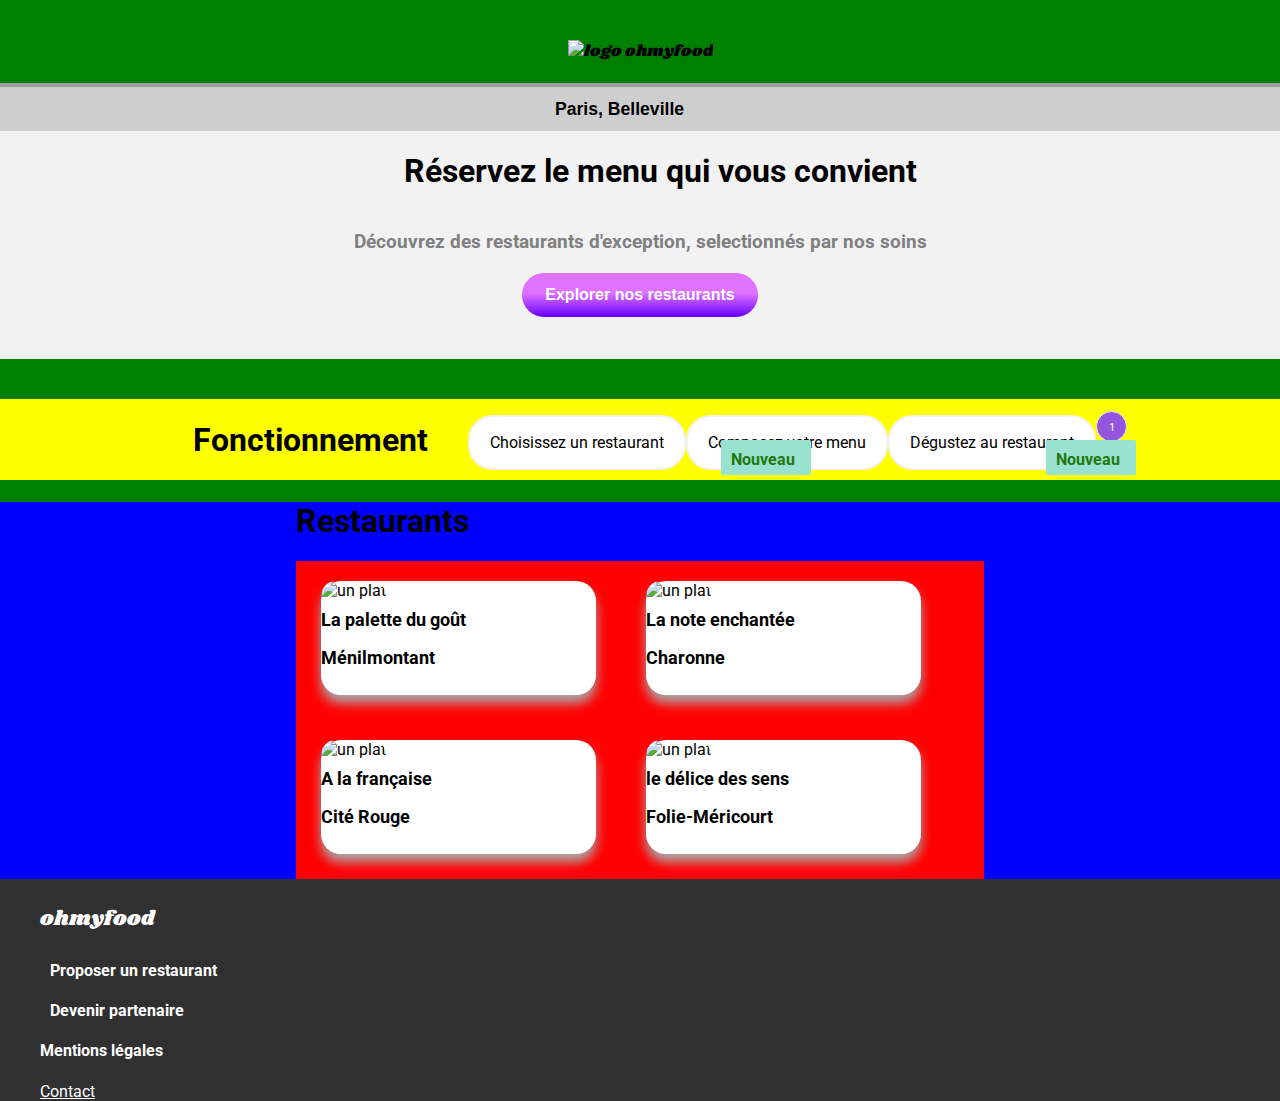
==== commit a4ac43cb: "adaptation des box responsive" ====
--- a/food.html
+++ b/food.html
@@ -42,8 +42,8 @@
       <!-- Section 1 -->
 
       <section class="reservez">
-        <h1>Réservez le menu qui <br />vous convient</h1>
-        <h3>Découvrez des restaurants d'exception,<br /> selectionnés par nos soins</h3>
+        <h1>Réservez le menu qui <br class="hide-desktop" />vous convient</h1>
+        <h3>Découvrez des restaurants d'exception,<br class="hide-desktop"/> selectionnés par nos soins</h3>
         
         <!--mettre ou pas-->
         <div class="com-bts">
@@ -74,6 +74,9 @@
 
 
 
+            <p class="number">1</p>
+
+
 
         </section>
 
@@ -81,10 +84,10 @@
         <!--section 3 -->
 
         <section class="central" >
+            <div class="center">
+              <h1 id="Activités">Restaurants</h1>         
 
-            <h1 id="Activités">Restaurants</h1>   
-            <div class="conteneur1">  
-
+              <div class="conteneur1">
 
                 <div class="element1">
 
@@ -95,8 +98,8 @@
                         <div><i class="far fa-heart"></i></div> 
 
                     </div>
-                    </div>
                 </div>
+            </div>
 
             <div class="element1">
 
@@ -107,8 +110,8 @@
                     <div><i class="far fa-heart"></i></div> 
 
                 </div>
-                </div> 
-            </div>
+            </div> 
+        </div>
 
         <div class="element1">
 
@@ -118,25 +121,25 @@
                 <div><i class="far fa-heart"></i></div>
 
             </div>
-            </div>
         </div>
+    </div>
 
-        <div class="element1">
+    <div class="element1">
 
-            <img class="phot" src="images/restaurants/louis.jpg" alt="un plat" /> 
-            <div class= "lieu">
-                <div>le délice des sens<p class="ville">Folie-Méricourt</p></div>
-                <div><i class="far fa-heart"></i></div>
+        <img class="phot" src="images/restaurants/louis.jpg" alt="un plat" /> 
+        <div class= "lieu">
+            <div>le délice des sens<p class="ville">Folie-Méricourt</p></div>
+            <div><i class="far fa-heart"></i></div>
 
-            </div>
         </div>
+    </div>
     
 
 
 </div>
 
 
-
+</div>
 
 </section>
 
--- a/food.css
+++ b/food.css
@@ -409,16 +409,16 @@
 
 	animation: fadein 5s; /*le temps que ça met pour réapparaître*/
 	-moz-animation: fadein 5s; /* Firefox */
-    -webkit-animation: fadein 5s; /* Safari et Chrome */
-    -o-animation: fadein 5s; /* Opera */
+	-webkit-animation: fadein 5s; /* Safari et Chrome */
+	-o-animation: fadein 5s; /* Opera */
 }
 @keyframes fadein {
-    from {
-        opacity:0;
-    }
-    to {
-        opacity:1;
-    }
+	from {
+		opacity:0;
+	}
+	to {
+		opacity:1;
+	}
 }
 }
 
@@ -1033,7 +1033,7 @@
 		display: flex;
 		justify-content: center;	
 		background-color: #CECECE;/* Gris Perle*/
-		width: 110%;
+		width: 100%;
     /*box-shadow: 0px 8px 32px blue;/* La 1ère valeur indique le décalage horizontal vers la droite -la 2ème correspond au décalage vertical 
     vers le bas-le chiffre suivant indique la force du dégradé */
     border-top: solid 4px #9E9E9E; /*trait foncé au dessus de Paris Belleville*/
@@ -1079,13 +1079,20 @@
 	color: grey;
 }
 
+
+
 .reservez
 {
 	background-color: #F2F2F2; /*gris clair*/
 	flex-direction: column;
-	width: 110%;
+	width: 100%;
 	display: flex;	
 	align-items: center;
+}
+
+.hide-desktop /*pour que la phrase ne se coupe pas dans la version desktop*/
+{
+display: none;
 }
 
 .com-bts
@@ -1126,7 +1133,7 @@
 	display: flex;
 	justify-content: center;
 	margin: 40px 0 10px 0;
-	width: 110%;
+	width: 100%;
 	background-color: yellow;
 }
 
@@ -1181,24 +1188,46 @@
 	margin-left: 10px;
 }
 
+.number
+{
+	border: #DEEBFF solid 1px;
+	border-radius: 50%;
+    padding: 9px;
+    color: white;
+    font-size: 0.7rem;
+	height: 0.7rem;
+    width: 0.7rem;
+    background-color: #9356DC ;/*primaire: violet*/
+    text-align: center; /*pour centrer le chiffre*/
+
+}
+
 
 /*section3 Restaurants*/
 
 
 .central
 {
-	width: 110%;
+	
 	background-color: blue ;/*#F2F2F2*/
-}
-
-
+
+}
+
+.center
+{
+		margin-right: auto;
+		margin-left: auto;
+	width: 60%;
+}
 .conteneur1/* concerne les restos de la 1ère page */
 {
 	display: flex;
-	flex-direction: column;
+	/*flex-direction: column;*/
+	flex-wrap: wrap; /*les éléments vont à la ligne lorsqu'il n'y a plus la place*/
+   
 	color: #000000;/*couleur noire*/	
 	text-align: left;	
-	width: 100%;
+	
 	margin-left: 40px; /*marges exterieures*/
 	margin-right: 40px;
 	background-color: red; /*#F2F2F2*/
@@ -1207,12 +1236,15 @@
 
 .element1 /*La palette du goût et le délice des sens*/
 {  
+	
 	box-shadow: 0px 8px 12px #aaa;
 	border-radius: 20px;/* concerne l'arrondi de l'encadrement */
 	align-self: baseline;/*placement dans la box*/
-	width: 23%;
+	width: 40%;
+	margin-top: 20px;
 	margin-bottom: 25px;/* concerne les marges exterieures bas */
-	padding-bottom: 3px;/* concerne  marge interieure bas  */
+	margin-right: 25px;
+	margin-left: 25px;
 	cursor: pointer; /*définit la forme du curseur lorsque le pointeur est au-dessus de l'élément, Le curseur est un pointeur 
 	qui indique un lien,généralement c'est une main.*/
 	background-color: white;
@@ -1221,7 +1253,7 @@
 
 .phot /*photo elements */
 {
-	width: 481px;
+	width: 443px;
 	height: 170px;
 	object-fit: cover; /*l'image sera découpée pour s'adapter*/   
 	border-top-right-radius: 15px;
@@ -1239,9 +1271,9 @@
 	padding: 10px;/* concerne les marges intérieures */
 	width: 70px;
 	height: 15px;
-	margin-top: -150px;
+	margin-top: -160px;
 	margin-bottom: 120px;
-	margin-left: 330px;
+	margin-left: 400px;
 	/*z-index: 2; /*pour QU'IL APPARAISSE DEVANT L'IMAGE*/
 	position: absolute; /*pour que nouveau apparaisse sur l'image*/
 
@@ -1252,7 +1284,7 @@
 	color: #000000;/*couleur noire*/ 
 	font-size: 1.1em;  
 	font-weight: bold;
-	padding-left: 100px;/* concerne les marges interieures gauche  */
+	/*padding-left: 100px;/* concerne les marges interieures gauche  */
 	padding-top: 10px;
 	padding-bottom: 10px;
 	display: flex;
@@ -1262,7 +1294,7 @@
 
 .ville
 {
-	padding-left: 30px;/* concerne les marges interieures gauche */
+	/*padding-left: 30px;/* concerne les marges interieures gauche */
 	
 }
 
@@ -1290,7 +1322,7 @@
 {
 	background-color: #303030; 
 	flex-direction: column;
-	width: 110%;
+	width: 100%;
 }
 
 .foot /* concerne l'alignement footer */
@@ -1423,22 +1455,38 @@
 	qui indique un lien,généralement c'est une main.*/
 	background-color: white;
 	
-	animation: fadein 5s; /*le temps que ça met pour réapparaître*/
+	animation: fadein 5s; /*le temps que ça met pour apparaître*/
 	-moz-animation: fadein 5s; /* Firefox */
-    -webkit-animation: fadein 5s; /* Safari et Chrome */
-    -o-animation: fadein 5s; /* Opera */
+	-webkit-animation: fadein 5s; /* Safari et Chrome */
+	-o-animation: fadein 5s; /* Opera */
+	
 }
 @keyframes fadein {
-    from {
-        opacity:0;
-    }
-    to {
-        opacity:1;
-    }
-}
-
-}
-
+	from {
+		opacity:0;
+	}
+	to {
+		opacity:1;
+	}
+}
+
+}
+
+
+.element2:hover  /*une couleur se met dès qu'on survol le mot à l'interieur de l'encadrement, un encadrement de couleur grise apparait */
+{
+    color: #0065FC;
+    
+    cursor: pointer; /*définit la forme du curseur lorsque le pointeur est au-dessus de l'élément, Le curseur est un pointeur 
+    qui indique un lien,généralement c'est une main.*/
+   /*display: none;*/
+    transition: all 0.5s;/*la propriete +timing */ 
+	margin-left: 50px;
+	width: 200px;
+	height: 110px;
+	background-color: coral;
+	animation: glissement 2s infinite alternate;
+}
 
 
 .entrees
@@ -1460,6 +1508,7 @@
 	padding-left: 30px;/* concerne les marges interieures  */
 	font-weight: bold;
 	border-bottom: 4px solid #99E2D0; width: 5%;  /*pour qu'il y ait un trait Vert d'eau* au dessous de plat*/ 
+
 }
 
 .desserts
@@ -1491,6 +1540,7 @@
 	margin-right: 10px;
 	color: #000000; /*couleur noire*/
 }
+
 
 .com-btn
 {
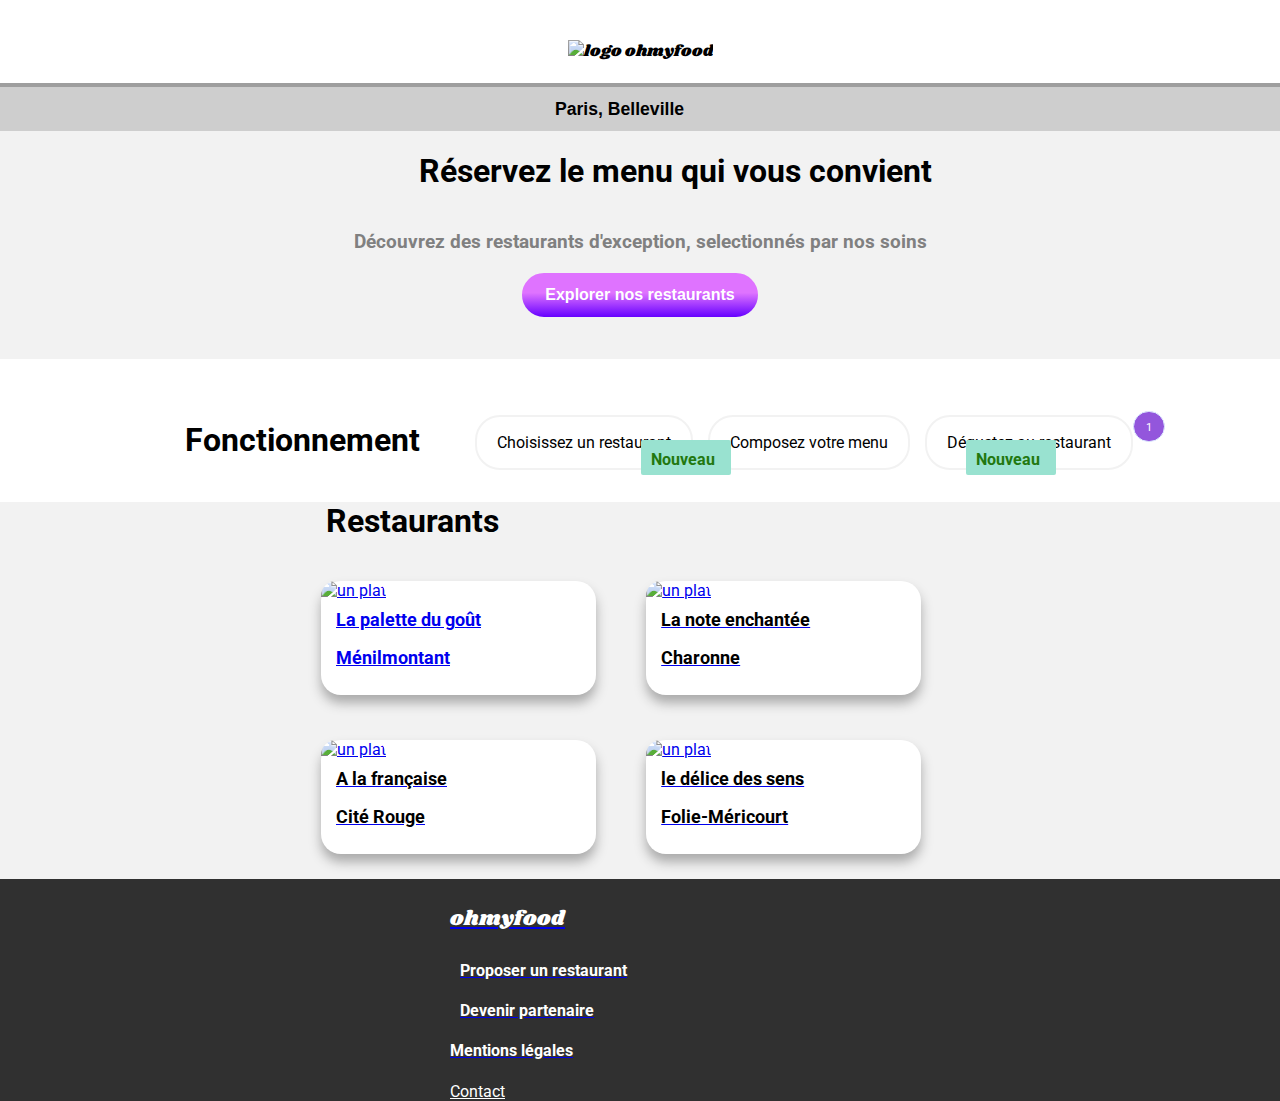
==== commit 1e57e4e8: "changement marges responsive" ====
--- a/food.html
+++ b/food.html
@@ -90,19 +90,21 @@
               <div class="conteneur1">
 
                 <div class="element1">
-
+<a href="food4.html" class="pal">
                     <img class="phot" src="images/restaurants/jay.jpg" alt="un plat" /> 
                     <div> <div class="nouveau">Nouveau</div>
                     <div class= "lieu">
                         <div>La palette du goût<p class="ville">Ménilmontant</p></div> 
-                        <div><i class="far fa-heart"></i></div> 
+                        <div><i class="far fa-heart fa-foward"></i><i class="fas fa-heart fa-backward"></i></a></div> 
 
+ 
+                                
                     </div>
                 </div>
             </div>
 
             <div class="element1">
-
+<a href="food3.html" class="pal">
                 <img class="phot" src="images/restaurants/stil.jpg" alt="un plat" /> 
                 <div> <div class="nouveau">Nouveau</div>
                 <div class= "lieu">
@@ -114,7 +116,7 @@
         </div>
 
         <div class="element1">
-
+<a href="food2.html" class="pal">
             <img class="phot" src="images/restaurants/toa.jpg" alt="un plat" />
             <div> <div class= "lieu">
                 <div>A la française<p class="ville">Cité Rouge</p></div>
@@ -125,7 +127,7 @@
     </div>
 
     <div class="element1">
-
+<a href="food5.html" class="pal">
         <img class="phot" src="images/restaurants/louis.jpg" alt="un plat" /> 
         <div class= "lieu">
             <div>le délice des sens<p class="ville">Folie-Méricourt</p></div>
--- a/food.css
+++ b/food.css
@@ -3,34 +3,34 @@
 @media only screen and (max-width:768px)
 {
 
-	body /*pour que l'ordi ne mette pas une marge en plus sur toute la page*/
-	{
-		margin: 0;
-		font-family: 'Roboto', sans-serif;
-
-	}
-
-	header/*logo */
-	{
-		display: flex;
-		justify-content: center;
-		margin-top: 20px;/* concerne les marges exterieures  */
-		margin-bottom: 10px;
-	}
-
-	.logo
-	{
-		margin-top: 20px;/* concerne les marges exterieures  */
-		margin-bottom: 10px;
-		font-family: 'Shrikhand', cursive;
-	}
-
-	.recherche
-	{
-		display: flex;
-		justify-content: center;	
-		background-color: #CECECE;/* Gris Perle*/
-		width: 110%;
+body /*pour que l'ordi ne mette pas une marge en plus sur toute la page*/
+{
+	margin: 0;
+	font-family: 'Roboto', sans-serif;
+
+}
+
+header/*logo */
+{
+	display: flex;
+	justify-content: center;
+	margin-top: 20px;/* concerne les marges exterieures  */
+	margin-bottom: 10px;
+}
+
+.logo
+{
+	margin-top: 20px;/* concerne les marges exterieures  */
+	margin-bottom: 10px;
+	font-family: 'Shrikhand', cursive;
+}
+
+.recherche
+{
+	display: flex;
+	justify-content: center;	
+	background-color: #CECECE;/* Gris Perle*/
+	width: 110%;
     /*box-shadow: 0px 8px 32px blue;/* La 1ère valeur indique le décalage horizontal vers la droite -la 2ème correspond au décalage vertical 
     vers le bas-le chiffre suivant indique la force du dégradé */
     border-top: solid 4px #9E9E9E; /*trait foncé au dessus de Paris Belleville*/
@@ -1010,7 +1010,6 @@
 	{
 		margin: 0;
 		font-family: 'Roboto', sans-serif;
-		background-color: green;
 	}
 
 	header/*logo */
@@ -1070,7 +1069,7 @@
 
 h1
 {
-	margin-left: 40px; /* concerne les marges exterieures */
+	margin-left: 70px; /* concerne les marges exterieures */
 	
 }
 
@@ -1134,7 +1133,7 @@
 	justify-content: center;
 	margin: 40px 0 10px 0;
 	width: 100%;
-	background-color: yellow;
+	background-color: white;
 }
 
 .fi /*bloc : restaurant menu dégustez*/
@@ -1143,6 +1142,7 @@
 	justify-content: center;
 	flex-wrap: wrap; /*les éléments vont à la ligne lorsqu'il n'y a plus la place*/
 	margin-bottom: 10px; /* marges exterieures*/
+
 }
 
 .fi span /*concerne les mots : les mots restaurant menu dégustez*/
@@ -1160,6 +1160,7 @@
 	border: solid 2px #F2F2F2;
 	border-radius: 25px;
 	background-color: white;
+	margin-left: 15px;
 }
 
 .contour:hover  /*une couleur se met dès qu'on survol le mot à l'interieur de l'encadrement, un encadrement de couleur grise apparait */
@@ -1209,7 +1210,7 @@
 .central
 {
 	
-	background-color: blue ;/*#F2F2F2*/
+	background-color: #F2F2F2 ;
 
 }
 
@@ -1230,7 +1231,7 @@
 	
 	margin-left: 40px; /*marges exterieures*/
 	margin-right: 40px;
-	background-color: red; /*#F2F2F2*/
+	background-color: #F2F2F2; 
 }
 
 
@@ -1253,7 +1254,7 @@
 
 .phot /*photo elements */
 {
-	width: 443px;
+	width: 425px;
 	height: 170px;
 	object-fit: cover; /*l'image sera découpée pour s'adapter*/   
 	border-top-right-radius: 15px;
@@ -1273,7 +1274,7 @@
 	height: 15px;
 	margin-top: -160px;
 	margin-bottom: 120px;
-	margin-left: 400px;
+	margin-left: 320px;
 	/*z-index: 2; /*pour QU'IL APPARAISSE DEVANT L'IMAGE*/
 	position: absolute; /*pour que nouveau apparaisse sur l'image*/
 
@@ -1284,7 +1285,7 @@
 	color: #000000;/*couleur noire*/ 
 	font-size: 1.1em;  
 	font-weight: bold;
-	/*padding-left: 100px;/* concerne les marges interieures gauche  */
+	padding-left: 15px;/* concerne les marges interieures gauche  */
 	padding-top: 10px;
 	padding-bottom: 10px;
 	display: flex;
@@ -1329,6 +1330,7 @@
 {
 	display: flex;	
 	margin-left: 40px;
+	padding-left: 410px;
 	
 }
 
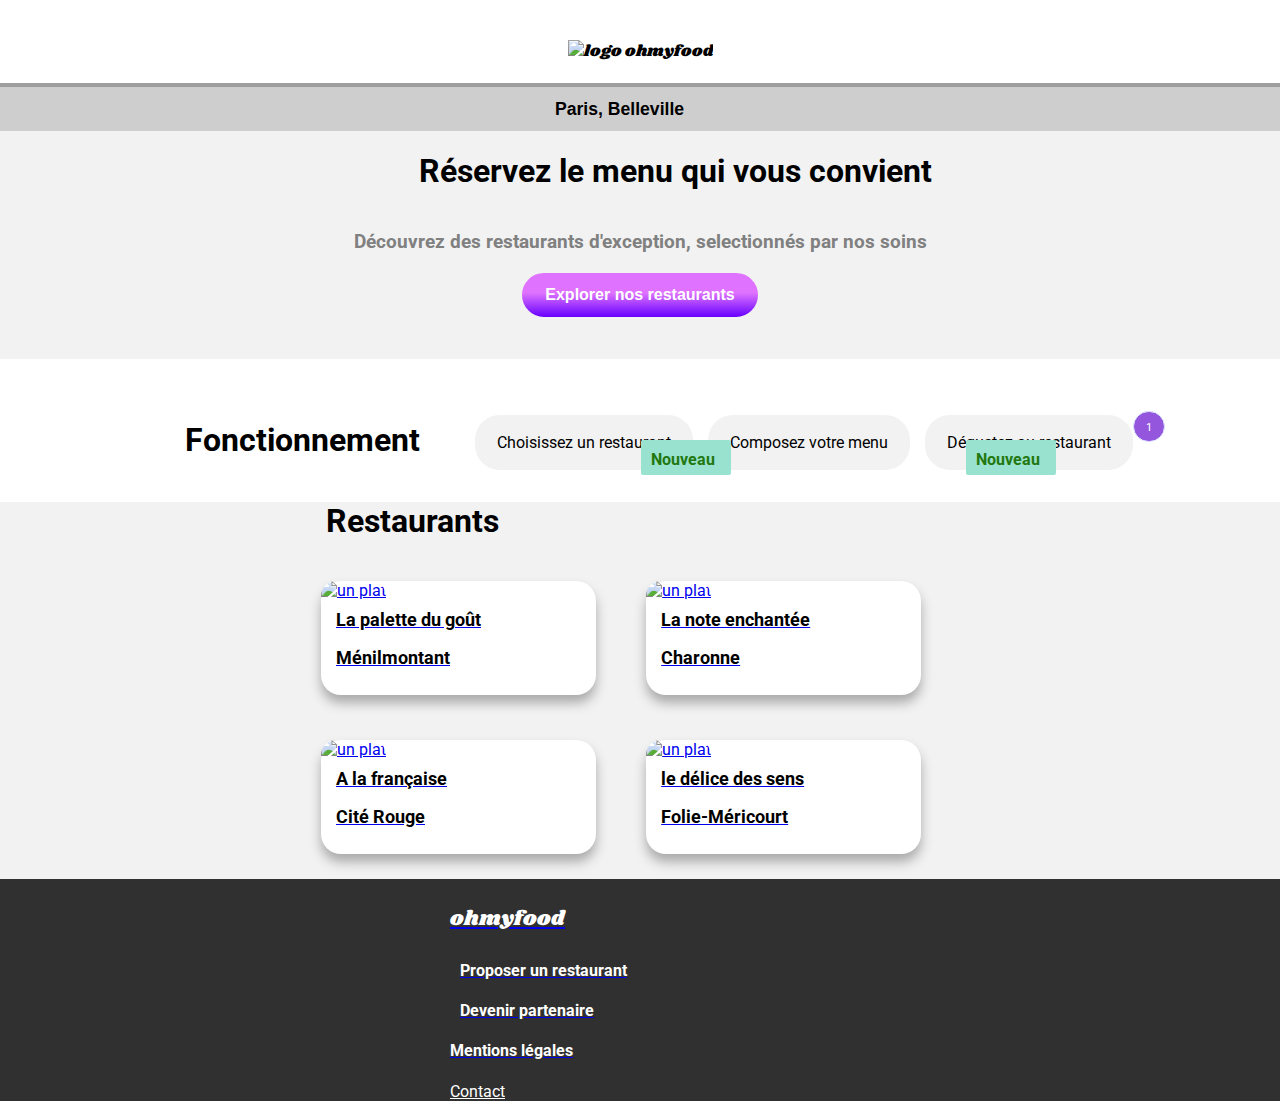
==== commit 37eff965: "changement box responsive" ====
--- a/food.html
+++ b/food.html
@@ -90,76 +90,76 @@
               <div class="conteneur1">
 
                 <div class="element1">
-<a href="food4.html" class="pal">
-                    <img class="phot" src="images/restaurants/jay.jpg" alt="un plat" /> 
-                    <div> <div class="nouveau">Nouveau</div>
-                    <div class= "lieu">
-                        <div>La palette du goût<p class="ville">Ménilmontant</p></div> 
-                        <div><i class="far fa-heart fa-foward"></i><i class="fas fa-heart fa-backward"></i></a></div> 
+                    <a href="food4.html" class="pal">
+                        <img class="phot" src="images/restaurants/jay.jpg" alt="un plat" /> 
+                        <div> <div class="nouveau">Nouveau</div>
+                        <div class= "lieu">
+                            <div>La palette du goût<p class="ville">Ménilmontant</p></div> 
+                            <div><i class="far fa-heart"></i></div> 
 
- 
-                                
+                            
+                            
+                        </div>
                     </div>
+                </div>
+
+                <div class="element1">
+                    <a href="food3.html" class="pal">
+                        <img class="phot" src="images/restaurants/stil.jpg" alt="un plat" /> 
+                        <div> <div class="nouveau">Nouveau</div>
+                        <div class= "lieu">
+                            <div>La note enchantée<p class="ville">Charonne</p></div>
+                            <div><i class="far fa-heart"></i></div> 
+
+                        </div>
+                    </div> 
+                </div>
+
+                <div class="element1">
+                    <a href="food2.html" class="pal">
+                        <img class="phot" src="images/restaurants/toa.jpg" alt="un plat" />
+                        <div> <div class= "lieu">
+                            <div>A la française<p class="ville">Cité Rouge</p></div>
+                            <div><i class="far fa-heart"></i></div>
+
+                        </div>
+                    </div>
+                </div>
+
+                <div class="element1">
+                    <a href="food5.html" class="pal">
+                        <img class="phot" src="images/restaurants/louis.jpg" alt="un plat" /> 
+                        <div class= "lieu">
+                            <div>le délice des sens<p class="ville">Folie-Méricourt</p></div>
+                            <div><i class="far fa-heart"></i></div>
+
+                        </div>
+                    </div>
+                    
+
+
+                </div>
+
+
+            </div>
+
+        </section>
+
+
+        <footer>
+
+            <div class="foot">
+                <div class="propos">
+                    <div class="petitlogo" > ohmyfood </div>
+                    <h4><i class="fas fa-utensils"></i>Proposer un restaurant</h4>
+                    <h4><i class="fas fa-hands-helping"></i>Devenir partenaire</h4>
+                    <h4>Mentions légales</h4>
+                    <a href="mailto:marvin.dehors@gmail.com" class="contact">Contact</a>
                 </div>
             </div>
 
-            <div class="element1">
-<a href="food3.html" class="pal">
-                <img class="phot" src="images/restaurants/stil.jpg" alt="un plat" /> 
-                <div> <div class="nouveau">Nouveau</div>
-                <div class= "lieu">
-                    <div>La note enchantée<p class="ville">Charonne</p></div>
-                    <div><i class="far fa-heart"></i></div> 
 
-                </div>
-            </div> 
-        </div>
+        </footer>
 
-        <div class="element1">
-<a href="food2.html" class="pal">
-            <img class="phot" src="images/restaurants/toa.jpg" alt="un plat" />
-            <div> <div class= "lieu">
-                <div>A la française<p class="ville">Cité Rouge</p></div>
-                <div><i class="far fa-heart"></i></div>
-
-            </div>
-        </div>
-    </div>
-
-    <div class="element1">
-<a href="food5.html" class="pal">
-        <img class="phot" src="images/restaurants/louis.jpg" alt="un plat" /> 
-        <div class= "lieu">
-            <div>le délice des sens<p class="ville">Folie-Méricourt</p></div>
-            <div><i class="far fa-heart"></i></div>
-
-        </div>
-    </div>
-    
-
-
-</div>
-
-
-</div>
-
-</section>
-
-
-<footer>
-
-    <div class="foot">
-        <div class="propos">
-            <div class="petitlogo" > ohmyfood </div>
-            <h4><i class="fas fa-utensils"></i>Proposer un restaurant</h4>
-            <h4><i class="fas fa-hands-helping"></i>Devenir partenaire</h4>
-            <h4>Mentions légales</h4>
-            <a href="mailto:marvin.dehors@gmail.com" class="contact">Contact</a>
-        </div>
-    </div>
-
-
-</footer>
-
-</body>
-</html>+    </body>
+    </html>--- a/food.css
+++ b/food.css
@@ -1131,7 +1131,7 @@
 {
 	display: flex;
 	justify-content: center;
-	margin: 40px 0 10px 0;
+	margin: 40px 0 10px 0; /* haut/droite/bas/gauche */
 	width: 100%;
 	background-color: white;
 }
@@ -1151,6 +1151,7 @@
 	margin-bottom: 10px; /* marges exterieures*/
 	margin-top: 10px;
 	padding-right: 20px; /*pour agrandir le cadre*/
+
 }
 
 .contour /* contour les mots restaurant menu dégustez*/
@@ -1159,7 +1160,7 @@
 	align-items: center;
 	border: solid 2px #F2F2F2;
 	border-radius: 25px;
-	background-color: white;
+	background-color: #F2F2F2; /*couleur à l'intérieur du contour*/
 	margin-left: 15px;
 }
 
@@ -1209,28 +1210,23 @@
 
 .central
 {
-	
 	background-color: #F2F2F2 ;
-
 }
 
 .center
 {
-		margin-right: auto;
-		margin-left: auto;
+	margin-right: auto;
+	margin-left: auto;
 	width: 60%;
 }
 .conteneur1/* concerne les restos de la 1ère page */
 {
 	display: flex;
-	/*flex-direction: column;*/
 	flex-wrap: wrap; /*les éléments vont à la ligne lorsqu'il n'y a plus la place*/
-   
-	color: #000000;/*couleur noire*/	
+   	color: #000000;/*couleur noire*/	
 	text-align: left;	
-	
 	margin-left: 40px; /*marges exterieures*/
-	margin-right: 40px;
+	margin-right: 40px;*/
 	background-color: #F2F2F2; 
 }
 
@@ -1282,7 +1278,7 @@
 
 .lieu /*noms des lieux pour activites*/
 {
-	color: #000000;/*couleur noire*/ 
+	color: #000000 !important;/*couleur noire*/ 
 	font-size: 1.1em;  
 	font-weight: bold;
 	padding-left: 15px;/* concerne les marges interieures gauche  */
@@ -1291,12 +1287,13 @@
 	display: flex;
 	justify-content: space-between;
 
+
 }
 
 .ville
 {
 	/*padding-left: 30px;/* concerne les marges interieures gauche */
-	
+	color: #000000 !important;/*couleur noire*/ 
 }
 
 .far.fa-heart /* coeur transparent*/
@@ -1384,9 +1381,9 @@
 }
 
 /*section 1*/
-.phototoa
-{
-	width: 111%;
+.phototoa /*photo du plat*/
+{
+	width: 100%;
 	height: 380px;
 	object-fit: cover; /*l'image sera découpée pour s'adapter*/   
 }
@@ -1394,6 +1391,7 @@
 
 
 /*section 2*/
+
 
 .deuxiemepage
 {
@@ -1402,10 +1400,15 @@
 	width: 100%;
 	display: flex;	
 	font-weight: bold;
-	border-top-right-radius: 25px;/*ca ne fonctionne pas*/
+	border-top-right-radius: 25px;
 	border-top-left-radius: 25px;
 	margin-top: -50px;/*marges exterieures*/
 	position: absolute; /*pour que le pavé à la française déborde sur la photo*/
+	/*align-items: center;*/
+	/*margin-right: auto;
+	margin-left: auto;*/
+	background-color: #F2F2F2;
+
 }
 
 
@@ -1416,7 +1419,7 @@
 	font-style:italic;
 	font-family: 'Shrikhand', cursive;
 	display: flex;
-	justify-content: space-between; /*pour que le prix se mette à droite*/
+	justify-content: space-between; /*pour que le coeur se mette à droite*/
 	margin-top: 20px;
 	margin-left: 30px;
 }
@@ -1433,10 +1436,12 @@
 {
 	display: flex;
 	flex-direction: column;
+
 	color: #000000;/*couleur noire*/	
 	text-align: left;	
 	width: 90%;
 	background-color: #F2F2F2;
+	
 }
 
 
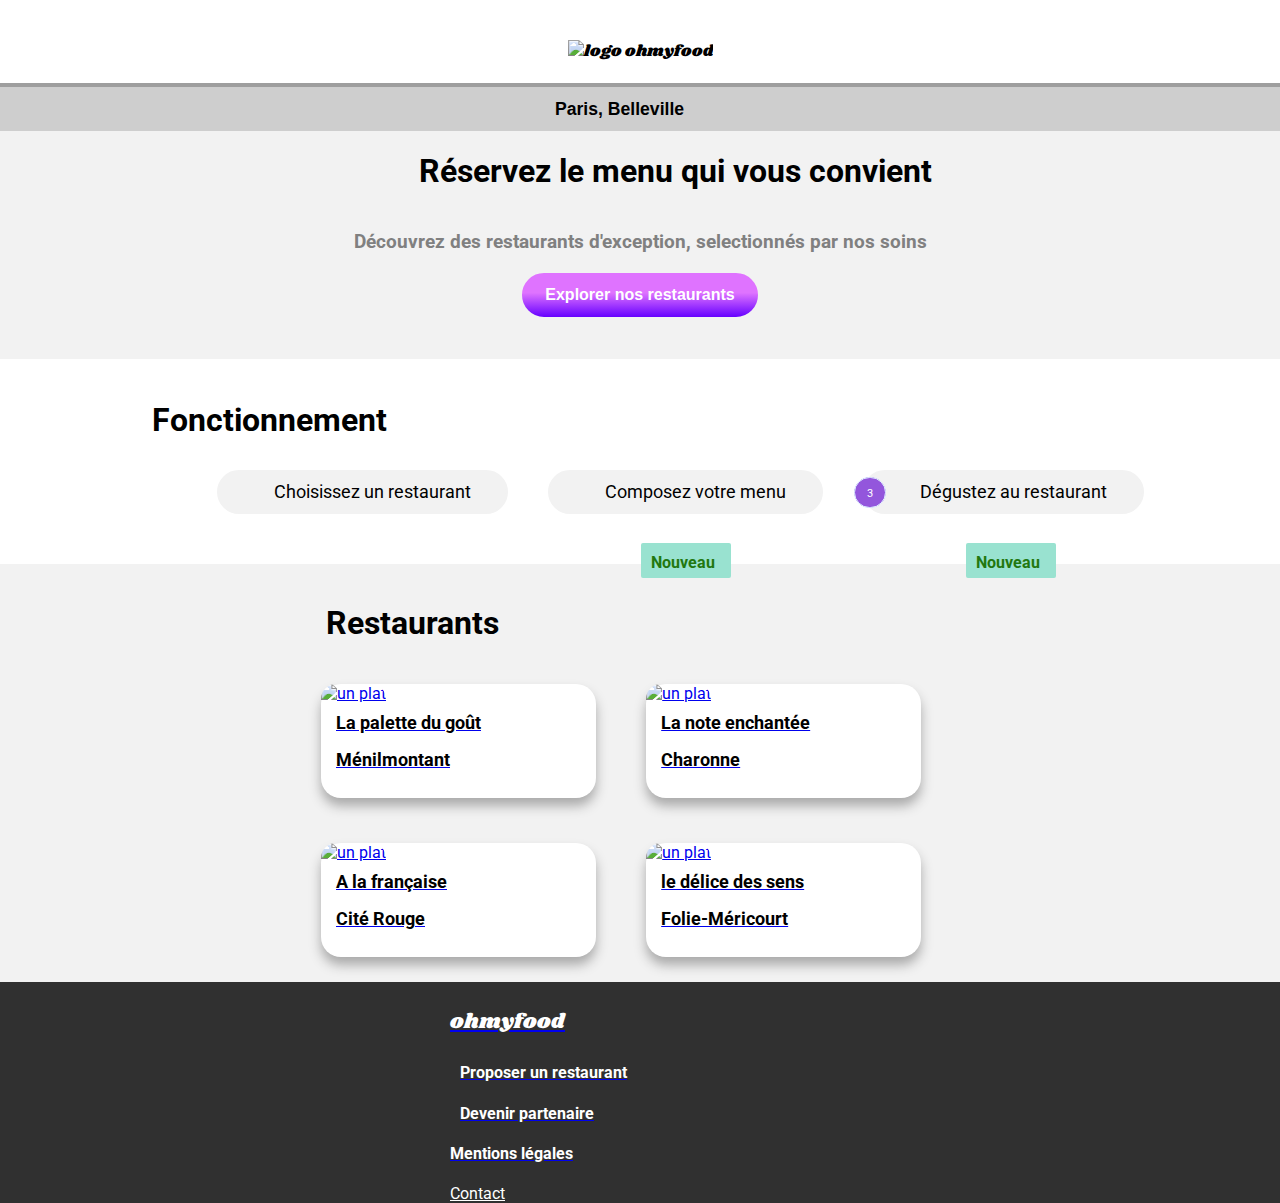
==== commit cc3c555e: "ajouts des nombres responsive/portable" ====
--- a/food.html
+++ b/food.html
@@ -60,106 +60,104 @@
         <!-- Section 2 -->
 
         <section class="fonct">
-            <h1>Fonctionnement</h1> 
+          <div>          
+            <h1 class="titre">Fonctionnement</h1> 
 
             <ol class="fi">
-
+                <div class="number">1</div>
                 <li class="contour"><i id="res" class="fas fa-mobile-alt"></i><span class="restaurant">Choisissez un restaurant</span></li>
-
+                <div class="number">2</div>
                 <li class="contour"><i id="men" class="fas fa-list-ul"></i><span class="menu">Composez votre menu</span></li>
-
+                <div class="number">3</div>
                 <li class="contour"><i id="deg" class="fas fa-store"></i><span class="degust">Dégustez au restaurant</span></li>
 
             </ol> <!--span: balise de type inline, on la place pour sélectionner certains mots uniquement -->
+        </div>
 
 
 
-            <p class="number">1</p>
+    </section>
+
+
+    <!--section 3 -->
+
+    <section class="central" >
+        <div class="center">
+          <h1 class="activites">Restaurants</h1>         
+
+          <div class="conteneur1">
+
+            <div class="element1">
+                <a href="food4.html" class="pal">
+                    <img class="phot" src="images/restaurants/jay.jpg" alt="un plat" /> 
+                    <div> <div class="nouveau">Nouveau</div>
+                    <div class= "lieu">
+                        <div>La palette du goût<p class="ville">Ménilmontant</p></div> 
+                        <div><i class="far fa-heart"></i></div> 
 
 
 
-        </section>
+                    </div>
+                </div>
+            </div>
 
+            <div class="element1">
+                <a href="food3.html" class="pal">
+                    <img class="phot" src="images/restaurants/stil.jpg" alt="un plat" /> 
+                    <div> <div class="nouveau">Nouveau</div>
+                    <div class= "lieu">
+                        <div>La note enchantée<p class="ville">Charonne</p></div>
+                        <div><i class="far fa-heart"></i></div> 
 
-        <!--section 3 -->
+                    </div>
+                </div> 
+            </div>
 
-        <section class="central" >
-            <div class="center">
-              <h1 id="Activités">Restaurants</h1>         
+            <div class="element1">
+                <a href="food2.html" class="pal">
+                    <img class="phot" src="images/restaurants/toa.jpg" alt="un plat" />
+                    <div> <div class= "lieu">
+                        <div>A la française<p class="ville">Cité Rouge</p></div>
+                        <div><i class="far fa-heart"></i></div>
 
-              <div class="conteneur1">
+                    </div>
+                </div>
+            </div>
 
-                <div class="element1">
-                    <a href="food4.html" class="pal">
-                        <img class="phot" src="images/restaurants/jay.jpg" alt="un plat" /> 
-                        <div> <div class="nouveau">Nouveau</div>
-                        <div class= "lieu">
-                            <div>La palette du goût<p class="ville">Ménilmontant</p></div> 
-                            <div><i class="far fa-heart"></i></div> 
+            <div class="element1">
+                <a href="food5.html" class="pal">
+                    <img class="phot" src="images/restaurants/louis.jpg" alt="un plat" /> 
+                    <div class= "lieu">
+                        <div>le délice des sens<p class="ville">Folie-Méricourt</p></div>
+                        <div><i class="far fa-heart"></i></div>
 
-                            
-                            
-                        </div>
                     </div>
                 </div>
 
-                <div class="element1">
-                    <a href="food3.html" class="pal">
-                        <img class="phot" src="images/restaurants/stil.jpg" alt="un plat" /> 
-                        <div> <div class="nouveau">Nouveau</div>
-                        <div class= "lieu">
-                            <div>La note enchantée<p class="ville">Charonne</p></div>
-                            <div><i class="far fa-heart"></i></div> 
-
-                        </div>
-                    </div> 
-                </div>
-
-                <div class="element1">
-                    <a href="food2.html" class="pal">
-                        <img class="phot" src="images/restaurants/toa.jpg" alt="un plat" />
-                        <div> <div class= "lieu">
-                            <div>A la française<p class="ville">Cité Rouge</p></div>
-                            <div><i class="far fa-heart"></i></div>
-
-                        </div>
-                    </div>
-                </div>
-
-                <div class="element1">
-                    <a href="food5.html" class="pal">
-                        <img class="phot" src="images/restaurants/louis.jpg" alt="un plat" /> 
-                        <div class= "lieu">
-                            <div>le délice des sens<p class="ville">Folie-Méricourt</p></div>
-                            <div><i class="far fa-heart"></i></div>
-
-                        </div>
-                    </div>
-                    
-
-
-                </div>
 
 
             </div>
 
-        </section>
+
+        </div>
+
+    </section>
 
 
-        <footer>
+    <footer>
 
-            <div class="foot">
-                <div class="propos">
-                    <div class="petitlogo" > ohmyfood </div>
-                    <h4><i class="fas fa-utensils"></i>Proposer un restaurant</h4>
-                    <h4><i class="fas fa-hands-helping"></i>Devenir partenaire</h4>
-                    <h4>Mentions légales</h4>
-                    <a href="mailto:marvin.dehors@gmail.com" class="contact">Contact</a>
-                </div>
+        <div class="foot">
+            <div class="propos">
+                <div class="petitlogo" > ohmyfood </div>
+                <h4><i class="fas fa-utensils"></i>Proposer un restaurant</h4>
+                <h4><i class="fas fa-hands-helping"></i>Devenir partenaire</h4>
+                <h4>Mentions légales</h4>
+                <a href="mailto:marvin.dehors@gmail.com" class="contact">Contact</a>
             </div>
+        </div>
 
 
-        </footer>
+    </footer>
 
-    </body>
-    </html>+</body>
+</html>--- a/food.css
+++ b/food.css
@@ -177,6 +177,21 @@
 	margin-left: 10px;
 }
 
+.number
+{
+	border: #DEEBFF solid 1px;
+	border-radius: 50%;
+    padding: 9px;
+    color: white;
+    font-size: 0.7rem;
+	height: 0.7rem;
+    width: 0.7rem;
+    background-color: #9356DC ;/*primaire: violet*/
+    text-align: center; /*pour centrer le chiffre*/
+    margin-left: -220px;
+    margin-top: 92px;
+	position: absolute; /*pour que nouveau apparaisse sur l'image*/
+}
 
 /*section3 Restaurants*/
 
@@ -1127,11 +1142,17 @@
 
 /* Section 2*/
 
+.titre /*mot fonctionnement*/
+{
+	margin-left: 15px;
+	padding-bottom: 10px;
+}
+
 .fonct /*bloc : fonctionnement restaurant menu dégustez*/
 {
 	display: flex;
 	justify-content: center;
-	margin: 40px 0 10px 0; /* haut/droite/bas/gauche */
+	margin: 20px 0 40px 0; /* marges exterieures haut/droite/bas/gauche */
 	width: 100%;
 	background-color: white;
 }
@@ -1147,10 +1168,11 @@
 
 .fi span /*concerne les mots : les mots restaurant menu dégustez*/
 {
-	display: flex;
+	font-size: 1.1rem;
 	margin-bottom: 10px; /* marges exterieures*/
 	margin-top: 10px;
-	padding-right: 20px; /*pour agrandir le cadre*/
+	padding-left: 15px;/* marges intérieures*/
+	padding-right: 35px; /*pour agrandir le cadre*/
 
 }
 
@@ -1161,7 +1183,7 @@
 	border: solid 2px #F2F2F2;
 	border-radius: 25px;
 	background-color: #F2F2F2; /*couleur à l'intérieur du contour*/
-	margin-left: 15px;
+	margin-left: 40px;/* marges exterieures*/
 }
 
 .contour:hover  /*une couleur se met dès qu'on survol le mot à l'interieur de l'encadrement, un encadrement de couleur grise apparait */
@@ -1176,18 +1198,21 @@
 {
 	margin-right: 10px; /*marges exterieures à l'interieur du cadre*/
 	margin-left: 10px;
+	padding-left: 20px;
 }
 
 .fas.fa-list-ul /* icone menu*/
 {
 	margin-right: 10px; /*marges exterieures*/
 	margin-left: 10px;
+	padding-left: 20px;
 }
 
 .fas.fa-store /* icone degustez*/
 {
 	margin-right: 10px; /*marges exterieures*/
 	margin-left: 10px;
+	padding-left: 20px;
 }
 
 .number
@@ -1201,12 +1226,19 @@
     width: 0.7rem;
     background-color: #9356DC ;/*primaire: violet*/
     text-align: center; /*pour centrer le chiffre*/
-
-}
+    margin-left: 420px;
+    margin-top: 7px;
+	position: absolute; /*pour que nouveau apparaisse sur l'image*/
+}
+	
 
 
 /*section3 Restaurants*/
 
+.activites /*mot restaurants*/
+{
+	padding-top: 40px;
+}
 
 .central
 {
@@ -1439,7 +1471,7 @@
 
 	color: #000000;/*couleur noire*/	
 	text-align: left;	
-	width: 90%;
+	/*width: 100%;*/
 	background-color: #F2F2F2;
 	
 }
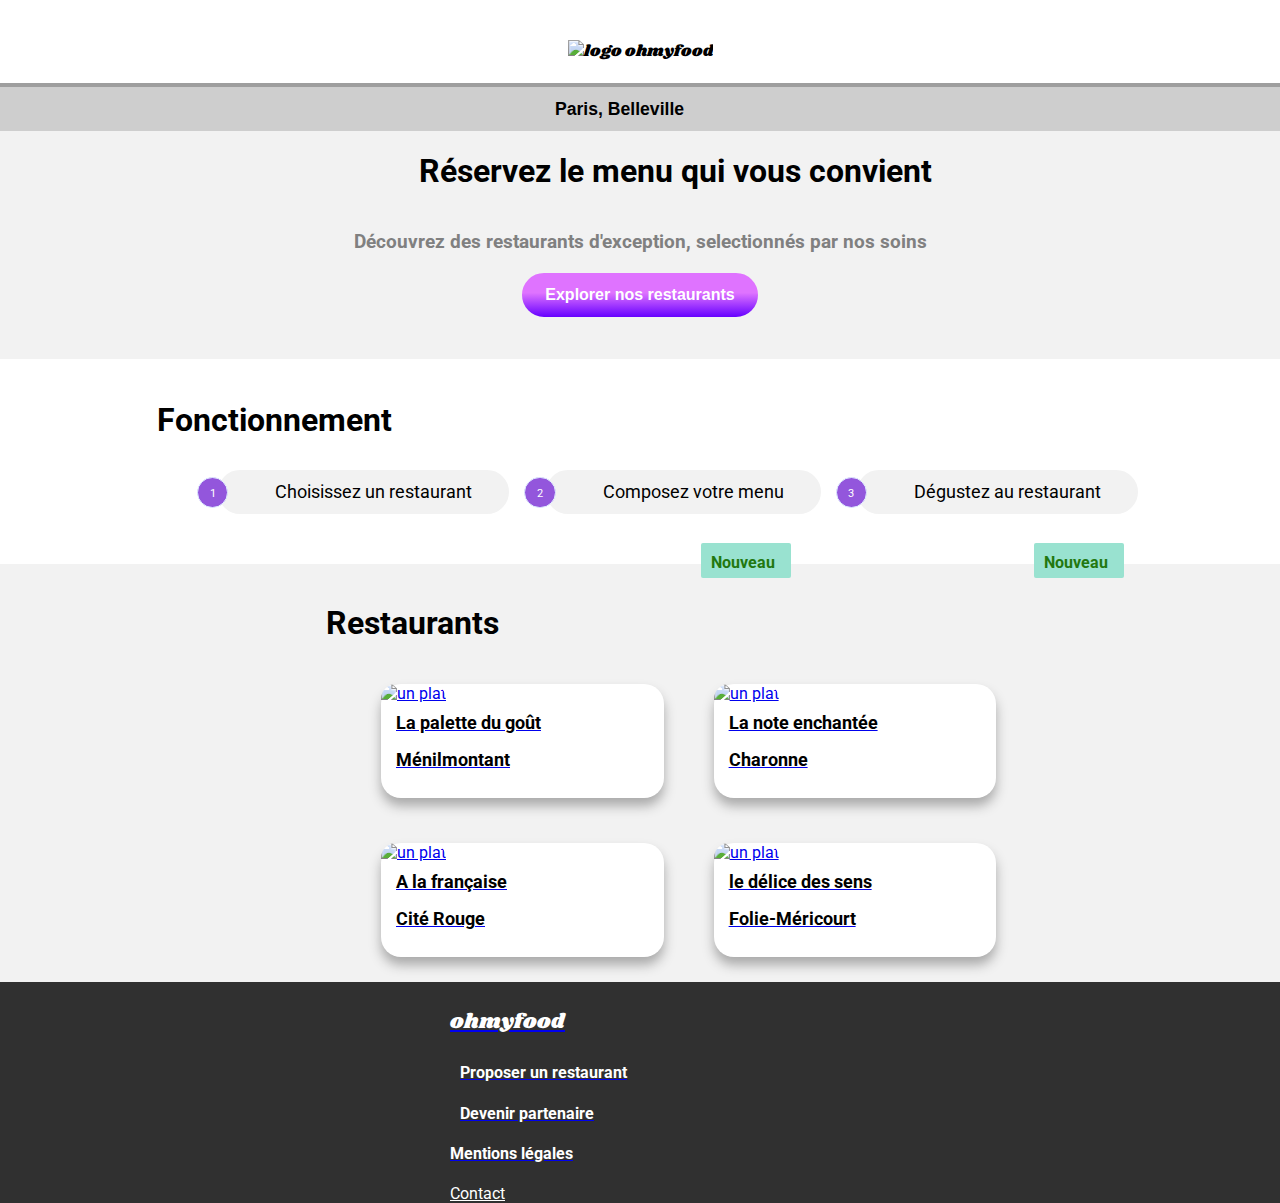
==== commit 21129039: "modif marges responsive/portable" ====
--- a/food.html
+++ b/food.html
@@ -93,7 +93,7 @@
                     <div> <div class="nouveau">Nouveau</div>
                     <div class= "lieu">
                         <div>La palette du goût<p class="ville">Ménilmontant</p></div> 
-                        <div><i class="far fa-heart"></i></div> 
+                        <div><i class="far fa-heart"></i><i class="fas fa-heart fa-backward"></i></div> 
 
 
 
--- a/food.css
+++ b/food.css
@@ -139,7 +139,7 @@
 	display: flex;
 	margin-bottom: 10px; /* marges exterieures*/
 	margin-top: 10px;
-	padding-right: 20px; /*pour agrandir le cadre*/
+	padding-right: 30px; /*pour agrandir le cadre*/
 }
 
 .contour /* contour les mots restaurant menu dégustez*/
@@ -163,18 +163,21 @@
 {
 	margin-right: 10px; /*marges exterieures à l'interieur du cadre*/
 	margin-left: 10px;
+	padding-left: 15px;
 }
 
 .fas.fa-list-ul /* icone menu*/
 {
 	margin-right: 10px; /*marges exterieures*/
 	margin-left: 10px;
+	padding-left: 15px;
 }
 
 .fas.fa-store /* icone degustez*/
 {
 	margin-right: 10px; /*marges exterieures*/
 	margin-left: 10px;
+	padding-left: 15px;
 }
 
 .number
@@ -188,7 +191,7 @@
     width: 0.7rem;
     background-color: #9356DC ;/*primaire: violet*/
     text-align: center; /*pour centrer le chiffre*/
-    margin-left: -220px;
+    margin-left: -240px;
     margin-top: 92px;
 	position: absolute; /*pour que nouveau apparaisse sur l'image*/
 }
@@ -365,7 +368,7 @@
 {
 	background-color: #F2F2F2; /*gris clair*/
 	flex-direction: column;
-	width: 111%;
+	width: 100%;
 	display: flex;	
 	font-weight: bold;
 	border-top-right-radius: 25px;/*ca ne fonctionne pas*/
@@ -384,12 +387,13 @@
 	justify-content: space-between; /*pour que le prix se mette à droite*/
 	margin-top: 20px;
 	margin-left: 30px;
+	width: 100%;
 }
 
 
 .far.fa-heart.restCard__icon--empty
 {
-	margin-right: 20px;
+	margin-right: 43px;
 	font-size: 1.3rem;
 	margin-top: 10px;
 }
@@ -400,7 +404,7 @@
 	flex-direction: column;
 	color: #000000;/*couleur noire*/	
 	text-align: left;	
-	width: 90%;
+	width: 110%;
 	background-color: #F2F2F2;
 }
 
@@ -702,6 +706,22 @@
 	margin-left: 10px;
 }
 
+.number
+{
+	border: #DEEBFF solid 1px;
+	border-radius: 50%;
+    padding: 9px;
+    color: white;
+    font-size: 0.7rem;
+	height: 0.7rem;
+    width: 0.7rem;
+    background-color: #9356DC ;/*primaire: violet*/
+    text-align: center; /*pour centrer le chiffre*/
+    margin-left: -240px;
+    margin-top: 92px;
+	position: absolute; /*pour que nouveau apparaisse sur l'image*/
+}
+
 
 /*section3 Restaurants*/
 
@@ -1183,7 +1203,8 @@
 	border: solid 2px #F2F2F2;
 	border-radius: 25px;
 	background-color: #F2F2F2; /*couleur à l'intérieur du contour*/
-	margin-left: 40px;/* marges exterieures*/
+	margin-left: -10px;/* marges exterieures*/
+	z-index: 1;
 }
 
 .contour:hover  /*une couleur se met dès qu'on survol le mot à l'interieur de l'encadrement, un encadrement de couleur grise apparait */
@@ -1226,9 +1247,10 @@
     width: 0.7rem;
     background-color: #9356DC ;/*primaire: violet*/
     text-align: center; /*pour centrer le chiffre*/
-    margin-left: 420px;
+    margin-left: 15px;
     margin-top: 7px;
-	position: absolute; /*pour que nouveau apparaisse sur l'image*/
+    z-index: 2;
+	/*position: absolute; /*pour que nouveau apparaisse sur l'image*/
 }
 	
 
@@ -1257,9 +1279,11 @@
 	flex-wrap: wrap; /*les éléments vont à la ligne lorsqu'il n'y a plus la place*/
    	color: #000000;/*couleur noire*/	
 	text-align: left;	
-	margin-left: 40px; /*marges exterieures*/
-	margin-right: 40px;*/
+	margin-left: auto; /*marges exterieures*/
+	margin-right: auto;
 	background-color: #F2F2F2; 
+	width: 92%;
+	padding-left: 100px;
 }
 
 
@@ -1282,7 +1306,7 @@
 
 .phot /*photo elements */
 {
-	width: 425px;
+	width: 420px;
 	height: 170px;
 	object-fit: cover; /*l'image sera découpée pour s'adapter*/   
 	border-top-right-radius: 15px;
@@ -1345,6 +1369,14 @@
     display: none all 2s;
 }
 
+.fas.fa-heart.fa-backward:hover /*coeur remplit en violet*/
+{
+	color: #9356DC;
+	absolute
+	z-index: 2;
+}
+
+
 /*section footer*/
 
 
@@ -1408,11 +1440,14 @@
 
 .fas.fa-arrow-left /*flèche près du logo*/
 {
-	/*margin-left: 5px;*/
+	/*padding-left: -100px;
+	display: flex;
+	align-items: center;*/
 
 }
 
 /*section 1*/
+
 .phototoa /*photo du plat*/
 {
 	width: 100%;
@@ -1473,7 +1508,8 @@
 	text-align: left;	
 	/*width: 100%;*/
 	background-color: #F2F2F2;
-	
+	margin-left: auto; /*marges exterieures*/
+	margin-right: auto;
 }
 
 
@@ -1533,8 +1569,9 @@
 	font-size: 1.4rem;
 	color: #677179; /* Gris de Payne*/
 	font-weight: bold;
-	padding-left: 30px;/* concerne les marges interieures  */
-	border-bottom: 4px solid #99E2D0; width: 5%;  /*pour qu'il y ait un trait Vert d'eau* au dessous de l'entrée*/  
+	padding-left: 0px;/* concerne les marges interieures  */
+	/*margin-left: 30px;*/
+	border-bottom: 4px solid #99E2D0; width: 12%;  /*pour qu'il y ait un trait Vert d'eau* au dessous de l'entrée*/  
 }
 
 
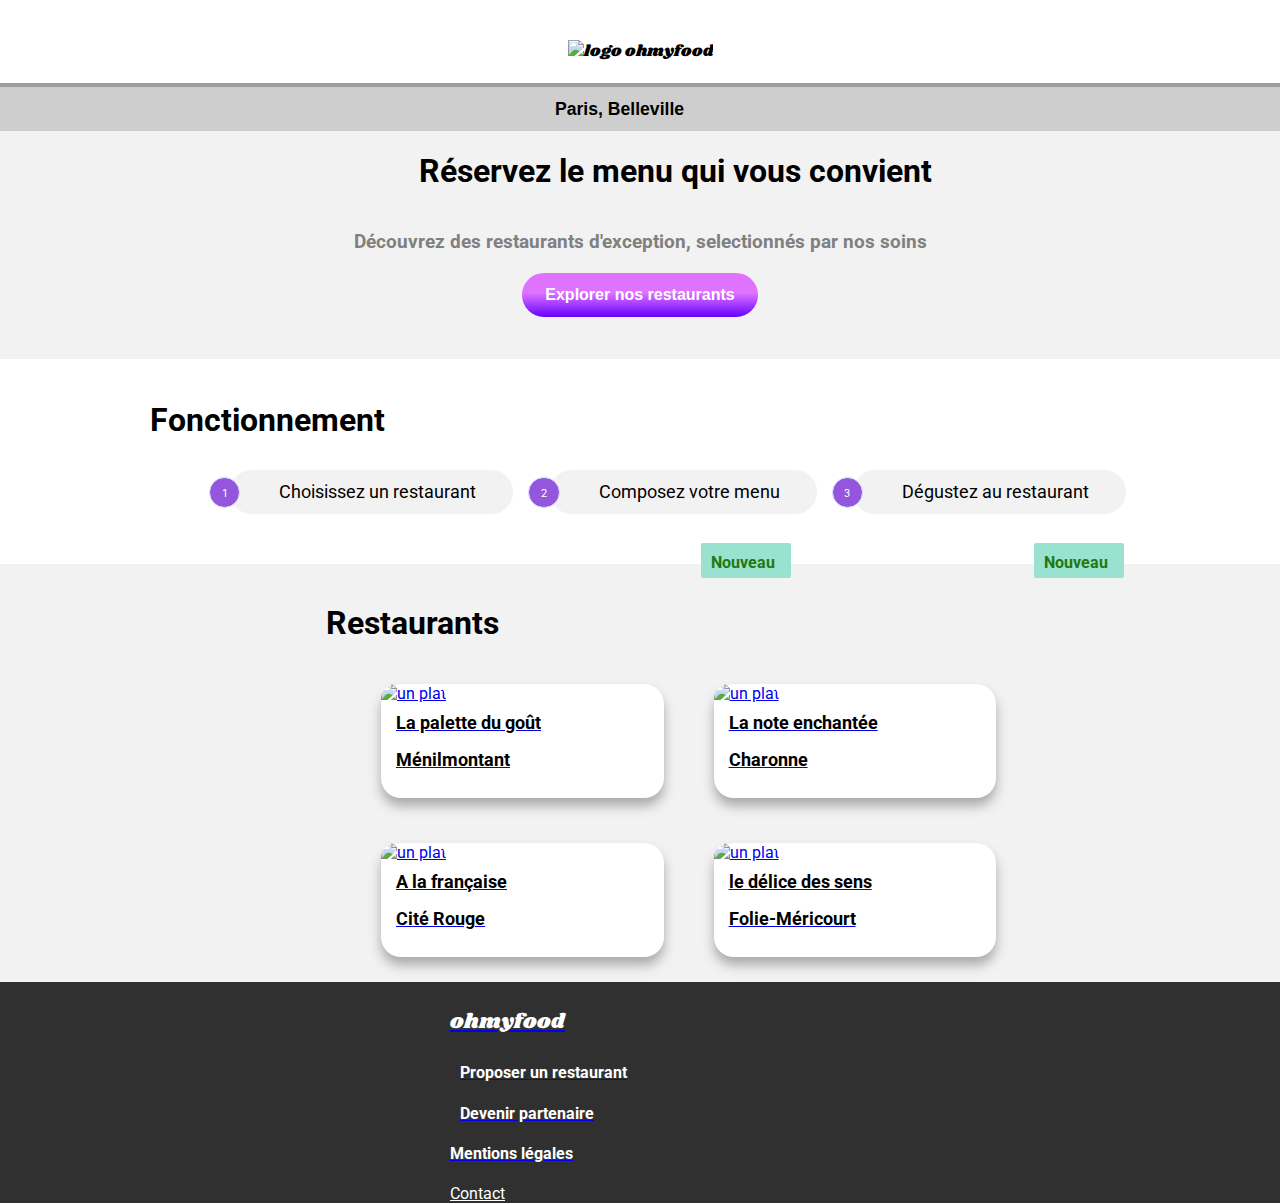
==== commit d96869b7: "problèmes breakpoints tablette" ====
--- a/food.html
+++ b/food.html
@@ -97,8 +97,8 @@
 
 
 
-                    </div>
-                </div>
+                   </div>
+                   </div>
             </div>
 
             <div class="element1">
--- a/food.css
+++ b/food.css
@@ -1,13 +1,12 @@
-/*Medium devices (mobile/tablette, 768px and up)si la largeur de l'appareil est inférieure ou égale à 768px, appliquez le CSS défini 
+/*Medium devices (mobile/tablette, 760px and up)si la largeur de l'appareil est inférieure ou égale à 768px, appliquez le CSS défini 
 dans ce bloc*/
-@media only screen and (max-width:768px)
+@media only screen and (max-width:425px)
 {
 
 body /*pour que l'ordi ne mette pas une marge en plus sur toute la page*/
 {
 	margin: 0;
 	font-family: 'Roboto', sans-serif;
-
 }
 
 header/*logo */
@@ -117,21 +116,31 @@
 
 /* Section 2*/
 
+.titre /*mot fonctionnement*/
+{
+	margin-left: 15px;
+	padding-bottom: 10px;
+}
+
 .fonct /*bloc : fonctionnement restaurant menu dégustez*/
 {
-    /*display: flex;
-    justify-content: center;
-    /*margin: 40px 0 10px 0;*/
-}
+	display: flex;
+	justify-content: center;
+	margin: 20px 0 40px 0; /* marges exterieures haut/droite/bas/gauche */
+	padding: auto;
+	width: 100%;
+	background-color: white;
+}
+
+
 
 .fi /*bloc : restaurant menu dégustez*/
 {
 	display: flex;
 	justify-content: center;
 	flex-wrap: wrap; /*les éléments vont à la ligne lorsqu'il n'y a plus la place*/
-
 	margin-bottom: 10px; /* marges exterieures*/
-
+	
 }
 
 .fi span /*concerne les mots : les mots restaurant menu dégustez*/
@@ -140,6 +149,7 @@
 	margin-bottom: 10px; /* marges exterieures*/
 	margin-top: 10px;
 	padding-right: 30px; /*pour agrandir le cadre*/
+
 }
 
 .contour /* contour les mots restaurant menu dégustez*/
@@ -149,6 +159,8 @@
 	border: solid 2px #F2F2F2;
 	border-radius: 25px;
 	background-color: white;
+	margin-bottom: 20px;
+	z-index: 1;
 }
 
 .contour:hover  /*une couleur se met dès qu'on survol le mot à l'interieur de l'encadrement, un encadrement de couleur grise apparait */
@@ -178,6 +190,529 @@
 	margin-right: 10px; /*marges exterieures*/
 	margin-left: 10px;
 	padding-left: 15px;
+}
+
+.number
+{
+    border: #DEEBFF solid 1px;
+    border-radius: 50%;
+    padding: 9px;
+    color: white;
+    font-size: 0.7rem;
+    height: 0.7rem;
+    width: 0.7rem;
+    background-color: #9356DC ;/*primaire: violet*/
+    text-align: center; /*pour centrer le chiffre*/
+    margin-left: 37px;
+    margin-top: 7px;
+    z-index: 2;
+}
+
+
+
+/*section3 Restaurants*/
+
+
+.central
+{
+	width: 110%;
+	background-color: #F2F2F2;
+}
+
+.conteneur1/* concerne les restos de la 1ère page */
+{
+	display: flex;
+	flex-direction: column;
+	color: #000000;/*couleur noire*/	
+	text-align: left;	
+	width: 90%;
+	margin-left: 20px; /*marges exterieures*/
+	margin-right: 18px;
+	background-color: #F2F2F2;
+}
+
+.nouveau
+{
+	color: #22780F; /* Vert de vessie*/
+	font-weight: bold;
+	font-size: 1rem;
+	border-radius: 2px;
+	background-color: #99E2D0; /*Vert d'eau*/
+	padding: 10px;/* concerne les marges intérieures */
+	width: 70px;
+	height: 15px;
+	margin-top: -140px;
+	margin-bottom: 120px;
+	margin-left: 260px;
+	/*z-index: 2; /*pour QU'IL APPARAISSE DEVANT L'IMAGE*/
+	position: absolute; /*pour que nouveau apparaisse sur l'image*/
+
+}
+
+.element1 /*La palette du goût et le délice des sens*/
+{  
+	box-shadow: 0px 8px 12px #aaa;
+	border-radius: 20px;/* concerne l'arrondi de l'encadrement */
+	align-self: baseline;/*placement dans la box*/
+	margin-bottom: 25px;/* concerne les marges exterieures bas */
+	padding-bottom: 3px;/* concerne  marge interieure bas  */
+	cursor: pointer; /*définit la forme du curseur lorsque le pointeur est au-dessus de l'élément, Le curseur est un pointeur 
+	qui indique un lien,généralement c'est une main.*/
+	background-color: white;
+}
+
+
+.phot /*photo elements */
+{
+	width: 360px;
+	height: 150px;
+	object-fit: cover; /*l'image sera découpée pour s'adapter*/   
+	border-top-right-radius: 15px;
+	border-top-left-radius: 15px;  
+	/* z-index: -1;*/
+}
+
+.lieu /*noms des lieux pour activites*/
+{
+	color: #000000;/*couleur noire*/ 
+	font-size: 1.1em;  
+	font-weight: bold;
+	padding-left: 10px;/* concerne les marges interieures gauche  */
+	padding-top: 10px;
+	padding-bottom: 10px;
+	display: flex;
+	justify-content: space-between;
+}
+.far.fa-heart /* coeur transparent*/
+{
+	margin-right: 10px;
+	font-size: 1.3rem;
+}
+
+
+.far.fa-heart:hover  /*une couleur se met dès qu'on survol le mot à l'interieur de l'encadrement, un encadrement de couleur grise apparait */
+{
+	color: #9356DC; /*violet PROBLEME NE SE REMPLIT PAS EN VIOLET : far fa-heart*/
+	/*background-color: #9356DC;*/
+    cursor: pointer; /*définit la forme du curseur lorsque le pointeur est au-dessus de l'élément, Le curseur est un pointeur 
+    qui indique un lien,généralement c'est une main.*/
+    transition: width 2s;
+    display: none all 2s;
+}
+
+/*section footer*/
+
+
+footer
+{
+	background-color: #303030; 
+	flex-direction: column;
+	width: 110%;
+}
+
+.foot /* concerne l'alignement footer */
+{
+	display: flex;	
+	margin-left: 20px;
+	
+}
+
+.petitlogo
+{
+	color: white;
+	padding-top: 25px;
+	padding-bottom: 5px;/* concerne  marge interieure bas  */
+	margin-bottom: 10px;
+	font-family: 'Shrikhand', cursive;
+	font-size: 1.3rem;
+}
+
+h4
+{
+	color: white;
+}
+
+h4:hover  /*une couleur se met dès qu'on survol le mot à l'interieur de l'encadrement, un encadrement de couleur grise apparait */
+{
+	color: #0065FC;
+	background-color: #F2F2F2;
+    cursor: pointer; /*définit la forme du curseur lorsque le pointeur est au-dessus de l'élément, Le curseur est un pointeur 
+    qui indique un lien,généralement c'est une main.*/
+}
+
+.fas.fa-utensils
+{
+	margin-right: 10px;
+}
+
+.fas.fa-hands-helping
+{
+	margin-right: 10px;
+}
+
+.contact
+{
+	color: white;
+}
+
+
+/*2ème page*/
+
+/*header*/
+
+
+
+/*section 1*/
+.phototoa
+{
+	width: 400px;
+	height: 250px;
+	object-fit: cover; /*l'image sera découpée pour s'adapter*/   
+}
+
+
+
+/*section 2*/
+
+.deuxiemepage
+{
+	background-color: #F2F2F2; /*gris clair*/
+	flex-direction: column;
+	width: 110%;
+	display: flex;	
+	font-weight: bold;
+	border-top-right-radius: 25px;/*ca ne fonctionne pas*/
+	border-top-left-radius: 25px;
+	margin-top: -50px;/*marges exterieures*/
+	position: absolute; /*pour que le pavé à la française déborde sur la photo*/
+}
+
+.francaise
+{
+	font-size: 1.7rem;
+	font-weight: bold; 
+	font-style:italic;
+	font-family: 'Shrikhand', cursive;
+	display: flex;
+	justify-content: space-between; /*pour que le prix se mette à droite*/
+	margin-top: 20px;
+	margin-left: 30px;
+	width: 100%;
+}
+
+
+.far.fa-heart.restCard__icon--empty
+{
+	margin-right: 43px;
+	font-size: 1.3rem;
+	margin-top: 10px;
+}
+
+.conteneur2/* concerne la 2ème page*/
+{
+	display: flex;
+	flex-direction: column;
+	color: #000000;/*couleur noire*/	
+	text-align: left;	
+	width: 100%;
+	background-color: #F2F2F2;
+}
+
+
+.element2 /*Les plats de la 2ème page*/
+{  
+	box-shadow: 0px 8px 12px #aaa;
+	border-radius: 20px;/* concerne l'arrondi de l'encadrement */
+	align-self: baseline;/*placement dans la box*/
+	margin-bottom: 20px;/* concerne les marges exterieures bas */
+	margin-left: 20px;
+	margin-right: 20px;
+	padding-bottom: 14px;/* concerne  marge interieure bas  */
+	padding-top: 14px;
+	padding-left: 10px;
+	cursor: pointer; /*définit la forme du curseur lorsque le pointeur est au-dessus de l'élément, Le curseur est un pointeur 
+	qui indique un lien,généralement c'est une main.*/
+	background-color: white;
+	width: 90%;
+	height: 50px;
+
+	animation: fadein 5s; /*le temps que ça met pour réapparaître*/
+	-moz-animation: fadein 5s; /* Firefox */
+	-webkit-animation: fadein 5s; /* Safari et Chrome */
+	-o-animation: fadein 5s; /* Opera */
+}
+@keyframes fadein {
+	from {
+		opacity:0;
+	}
+	to {
+		opacity:1;
+	}
+}
+}
+
+.entrees
+{
+	font-size: 1.4rem;
+	color: #677179; /* Gris de Payne*/
+	font-weight: bold;
+	padding-left: 30px;/* concerne les marges interieures  */
+	border-bottom: 4px solid #99E2D0; width: 10%;  /*pour qu'il y ait un trait Vert d'eau* au dessous de l'entrée*/  
+}
+
+
+
+.plats /*titre au dessus des plats*/
+{
+	font-size: 1.4rem;
+	color: #677179; /* Gris de Payne*/
+	font-weight: bold;
+	padding-left: 30px;/* concerne les marges interieures  */
+	font-weight: bold;
+	border-bottom: 4px solid #99E2D0; width: 15%;  /*pour qu'il y ait un trait Vert d'eau* au dessous de plat*/ 
+}
+
+.desserts
+{
+	font-size: 1.4rem;
+	color: #677179; /* Gris de Payne*/
+	font-weight: bold;
+	padding-left: 30px;/* concerne les marges interieures  */
+	border-bottom: 4px solid #99E2D0; width: 15%;  /*pour qu'il y ait un trait Vert d'eau* au dessous de dessert*/ 
+}
+
+.plat /*nom d'un plat*/
+{
+	font-weight: bold;
+	font-size: 1.4rem;
+	margin-bottom: 5px;/* pour faire l'écart entre le mot du haut et celui d'en bas: les marges interieures */
+}
+
+.saveur
+{
+	color: grey;
+	font-size: 1rem;
+	display: flex;
+	justify-content: space-between; /*pour que le coeur se mette à droite*/
+}
+
+.prix
+{
+	margin-right: 10px;
+	color: #000000; /*couleur noire*/
+}
+
+.com-btn
+{
+	display: flex;
+	justify-content: center; /*cela centre le mot dans son contour*/
+}
+
+.searchbutton /*bouton commander*/
+{
+	color: white; 
+	border: solid 2px #F2F2F2;
+	border-radius: 25px;
+	height: 3rem;
+	width: 12rem;
+	font-size: 1.1rem;
+	margin-top: 40px;
+	margin-left: 20px;
+	margin-bottom: 40px;
+	background:linear-gradient(to bottom,#DF73FF 45%,#6600FF); /*dégradé linéaire couleur Héliotrope-Bleu persan */
+	font-weight: bold;
+}
+
+.searchbutton:hover  /*une couleur se met dès qu'on survol le mot à l'interieur de l'encadrement, un encadrement de couleur grise apparait */
+{
+	color: #0065FC;
+	background-color: #F2F2F2;
+    cursor: pointer; /*définit la forme du curseur lorsque le pointeur est au-dessus de l'élément, Le curseur est un pointeur 
+    qui indique un lien,généralement c'est une main.*/
+}
+
+}
+
+
+
+
+    /*Medium devices (tablette, min 768px max 1000px )si la largeur de l'appareil est inférieure ou égale à 1000px, appliquez le CSS défini 
+dans ce bloc*/
+@media only screen and (min-width:768px) and (max-width: 1000px)
+
+{
+
+	body /*pour que l'ordi ne mette pas une marge en plus sur toute la page*/
+	{
+		margin: 0;
+		font-family: 'Roboto', sans-serif;
+	}
+
+	header/*logo */
+	{
+		display: flex;
+		justify-content: center;
+		margin-top: 20px;/* concerne les marges exterieures  */
+		margin-bottom: 10px;
+	}
+
+	.logo
+	{
+		margin-top: 20px;/* concerne les marges exterieures  */
+		margin-bottom: 10px;
+		font-family: 'Shrikhand', cursive;
+	}
+
+	.recherche
+	{
+		display: flex;
+		justify-content: center;	
+		background-color: #CECECE;/* Gris Perle*/
+		width: 110%;
+    /*box-shadow: 0px 8px 32px blue;/* La 1ère valeur indique le décalage horizontal vers la droite -la 2ème correspond au décalage vertical 
+    vers le bas-le chiffre suivant indique la force du dégradé */
+    border-top: solid 4px #9E9E9E; /*trait foncé au dessus de Paris Belleville*/
+}
+
+.fas.fa-map-marker-alt /*icone recherche*/
+{
+	border: none;
+	padding: 15px;/* pour grossir le rond*/ 
+	
+}
+
+input  /* Paris, Belleville*/
+{
+	border: none;
+	width: 200px;
+	height: 42px;
+	font-size: 1.1rem;
+	font-weight: bold;
+	background-color: #CECECE; /*Gris Perle*/
+
+}
+
+::placeholder /* couleur noire Paris, Belleville/ Le pseudo-élément ::placeholder représente le texte de substitution  
+pour un élément <input> ou <textarea>. Cela permet aux développeurs web de personnaliser l'apparence de ce texte.Le texte de 
+substitution est généralement représenté avec une couleur plus claire afin d'indiquer qu'il s'agit d'une suggestion et que ce 
+contenu n'a pas été saisi par l'utilisateur ou par le site même*/
+{
+	color: #000000;/*couleur noire*/
+}
+
+
+/*section 1 */
+
+h1
+{
+	margin-left: 20px; /* concerne les marges exterieures */
+}
+
+h3
+{
+	color: grey;
+}
+
+.reservez
+{
+	background-color: #F2F2F2; /*gris clair*/
+	flex-direction: column;
+	width: 110%;
+	display: flex;	
+	align-items: center;
+}
+
+.com-bts
+{
+	display: flex;
+	justify-content: center; /*cela centre le mot dans son contour*/
+}
+
+.searchbuttons
+{
+	font-size: 1rem;
+	color: white; 
+	border: solid 2px #F2F2F2;
+	border-radius: 25px;
+	height: 3rem;
+	width: 15rem;
+	padding-left: 15px;/* concerne les marges interieures */
+	padding-right: 15px;
+	margin-bottom: 40px;
+	background:linear-gradient(to bottom,#DF73FF 45%,#6600FF); /*dégradé linéaire couleur Héliotrope-Bleu persan */
+	font-weight: bold;
+}
+
+
+.searchbuttons:hover  /*une couleur se met dès qu'on survol le mot à l'interieur de l'encadrement, un encadrement de couleur grise apparait */
+{
+	color: #9356DC; /*violet*/
+	background-color: #F2F2F2;
+    cursor: pointer; /*définit la forme du curseur lorsque le pointeur est au-dessus de l'élément, Le curseur est un pointeur 
+    qui indique un lien,généralement c'est une main.*/
+}
+
+
+/* Section 2*/
+
+.fonct /*bloc : fonctionnement restaurant menu dégustez*/
+{
+    /*display: flex;
+    justify-content: center;
+    /*margin: 40px 0 10px 0;*/
+}
+
+.fi /*bloc : restaurant menu dégustez*/
+{
+	display: flex;
+	justify-content: center;
+	flex-wrap: wrap; /*les éléments vont à la ligne lorsqu'il n'y a plus la place*/
+
+	margin-bottom: 10px; /* marges exterieures*/
+
+}
+
+.fi span /*concerne les mots : les mots restaurant menu dégustez*/
+{
+	display: flex;
+	margin-bottom: 10px; /* marges exterieures*/
+	margin-top: 10px;
+	padding-right: 20px; /*pour agrandir le cadre*/
+}
+
+.contour /* contour les mots restaurant menu dégustez*/
+{
+	display: flex;
+	align-items: center;
+	border: solid 2px #F2F2F2;
+	border-radius: 25px;
+	background-color: white;
+}
+
+.contour:hover  /*une couleur se met dès qu'on survol le mot à l'interieur de l'encadrement, un encadrement de couleur grise apparait */
+{
+	color: #0065FC;
+	background-color: #F2F2F2;
+    cursor: pointer; /*définit la forme du curseur lorsque le pointeur est au-dessus de l'élément, Le curseur est un pointeur 
+    qui indique un lien,généralement c'est une main.*/
+}
+
+.fas.fa-mobile-alt /* icone restaurant*/
+{
+	margin-right: 10px; /*marges exterieures à l'interieur du cadre*/
+	margin-left: 10px;
+}
+
+.fas.fa-list-ul /* icone menu*/
+{
+	margin-right: 10px; /*marges exterieures*/
+	margin-left: 10px;
+}
+
+.fas.fa-store /* icone degustez*/
+{
+	margin-right: 10px; /*marges exterieures*/
+	margin-left: 10px;
 }
 
 .number
@@ -196,13 +731,14 @@
 	position: absolute; /*pour que nouveau apparaisse sur l'image*/
 }
 
+
 /*section3 Restaurants*/
 
 
 .central
 {
-	width: 110%;
-	background-color: #F2F2F2;
+	width: 100%;
+	background-color: red; /*#F2F2F2;*/
 }
 
 .conteneur1/* concerne les restos de la 1ère page */
@@ -368,7 +904,7 @@
 {
 	background-color: #F2F2F2; /*gris clair*/
 	flex-direction: column;
-	width: 100%;
+	width: 111%;
 	display: flex;	
 	font-weight: bold;
 	border-top-right-radius: 25px;/*ca ne fonctionne pas*/
@@ -387,13 +923,12 @@
 	justify-content: space-between; /*pour que le prix se mette à droite*/
 	margin-top: 20px;
 	margin-left: 30px;
-	width: 100%;
 }
 
 
 .far.fa-heart.restCard__icon--empty
 {
-	margin-right: 43px;
+	margin-right: 20px;
 	font-size: 1.3rem;
 	margin-top: 10px;
 }
@@ -404,7 +939,7 @@
 	flex-direction: column;
 	color: #000000;/*couleur noire*/	
 	text-align: left;	
-	width: 110%;
+	width: 90%;
 	background-color: #F2F2F2;
 }
 
@@ -425,20 +960,6 @@
 	background-color: white;
 	width: 350px;
 	height: 50px;
-
-	animation: fadein 5s; /*le temps que ça met pour réapparaître*/
-	-moz-animation: fadein 5s; /* Firefox */
-	-webkit-animation: fadein 5s; /* Safari et Chrome */
-	-o-animation: fadein 5s; /* Opera */
-}
-@keyframes fadein {
-	from {
-		opacity:0;
-	}
-	to {
-		opacity:1;
-	}
-}
 }
 
 .entrees
@@ -447,7 +968,7 @@
 	color: #677179; /* Gris de Payne*/
 	font-weight: bold;
 	padding-left: 30px;/* concerne les marges interieures  */
-	border-bottom: 4px solid #99E2D0; width: 10%;  /*pour qu'il y ait un trait Vert d'eau* au dessous de l'entrée*/  
+	border-bottom: 4px solid #99E2D0; width: 15%;  /*pour qu'il y ait un trait Vert d'eau* au dessous de l'entrée*/  
 }
 
 
@@ -524,11 +1045,8 @@
 }
 
 
-
-
-/*Medium devices (tablette, min 769 max 1000px )si la largeur de l'appareil est inférieure ou égale à 1000px, appliquez le CSS défini 
-dans ce bloc*/
-@media only screen and (min-width:769px) and (max-width: 1000px)
+   /*concerne pc*/
+@media only screen and (min-width: 1001px) /*à partir de 1001px*/
 
 {
 
@@ -536,7 +1054,6 @@
 	{
 		margin: 0;
 		font-family: 'Roboto', sans-serif;
-
 	}
 
 	header/*logo */
@@ -559,7 +1076,7 @@
 		display: flex;
 		justify-content: center;	
 		background-color: #CECECE;/* Gris Perle*/
-		width: 110%;
+		width: 100%;
     /*box-shadow: 0px 8px 32px blue;/* La 1ère valeur indique le décalage horizontal vers la droite -la 2ème correspond au décalage vertical 
     vers le bas-le chiffre suivant indique la force du dégradé */
     border-top: solid 4px #9E9E9E; /*trait foncé au dessus de Paris Belleville*/
@@ -596,21 +1113,29 @@
 
 h1
 {
-	margin-left: 20px; /* concerne les marges exterieures */
+	margin-left: 70px; /* concerne les marges exterieures */
+	
 }
 
 h3
 {
 	color: grey;
 }
+
+
 
 .reservez
 {
 	background-color: #F2F2F2; /*gris clair*/
 	flex-direction: column;
-	width: 110%;
+	width: 100%;
 	display: flex;	
 	align-items: center;
+}
+
+.hide-desktop /*pour que la phrase ne se coupe pas dans la version desktop*/
+{
+display: none;
 }
 
 .com-bts
@@ -646,525 +1171,9 @@
 
 /* Section 2*/
 
-.fonct /*bloc : fonctionnement restaurant menu dégustez*/
-{
-    /*display: flex;
-    justify-content: center;
-    /*margin: 40px 0 10px 0;*/
-}
-
-.fi /*bloc : restaurant menu dégustez*/
-{
-	display: flex;
-	justify-content: center;
-	flex-wrap: wrap; /*les éléments vont à la ligne lorsqu'il n'y a plus la place*/
-
-	margin-bottom: 10px; /* marges exterieures*/
-
-}
-
-.fi span /*concerne les mots : les mots restaurant menu dégustez*/
-{
-	display: flex;
-	margin-bottom: 10px; /* marges exterieures*/
-	margin-top: 10px;
-	padding-right: 20px; /*pour agrandir le cadre*/
-}
-
-.contour /* contour les mots restaurant menu dégustez*/
-{
-	display: flex;
-	align-items: center;
-	border: solid 2px #F2F2F2;
-	border-radius: 25px;
-	background-color: white;
-}
-
-.contour:hover  /*une couleur se met dès qu'on survol le mot à l'interieur de l'encadrement, un encadrement de couleur grise apparait */
-{
-	color: #0065FC;
-	background-color: #F2F2F2;
-    cursor: pointer; /*définit la forme du curseur lorsque le pointeur est au-dessus de l'élément, Le curseur est un pointeur 
-    qui indique un lien,généralement c'est une main.*/
-}
-
-.fas.fa-mobile-alt /* icone restaurant*/
-{
-	margin-right: 10px; /*marges exterieures à l'interieur du cadre*/
-	margin-left: 10px;
-}
-
-.fas.fa-list-ul /* icone menu*/
-{
-	margin-right: 10px; /*marges exterieures*/
-	margin-left: 10px;
-}
-
-.fas.fa-store /* icone degustez*/
-{
-	margin-right: 10px; /*marges exterieures*/
-	margin-left: 10px;
-}
-
-.number
-{
-	border: #DEEBFF solid 1px;
-	border-radius: 50%;
-    padding: 9px;
-    color: white;
-    font-size: 0.7rem;
-	height: 0.7rem;
-    width: 0.7rem;
-    background-color: #9356DC ;/*primaire: violet*/
-    text-align: center; /*pour centrer le chiffre*/
-    margin-left: -240px;
-    margin-top: 92px;
-	position: absolute; /*pour que nouveau apparaisse sur l'image*/
-}
-
-
-/*section3 Restaurants*/
-
-
-.central
-{
-	width: 110%;
-	background-color: #F2F2F2;
-}
-
-.conteneur1/* concerne les restos de la 1ère page */
-{
-	display: flex;
-	flex-direction: column;
-	color: #000000;/*couleur noire*/	
-	text-align: left;	
-	width: 90%;
-	margin-left: 20px; /*marges exterieures*/
-	margin-right: 18px;
-	background-color: #F2F2F2;
-}
-
-.nouveau
-{
-	color: #22780F; /* Vert de vessie*/
-	font-weight: bold;
-	font-size: 1rem;
-	border-radius: 2px;
-	background-color: #99E2D0; /*Vert d'eau*/
-	padding: 10px;/* concerne les marges intérieures */
-	width: 70px;
-	height: 15px;
-	margin-top: -140px;
-	margin-bottom: 120px;
-	margin-left: 260px;
-	/*z-index: 2; /*pour QU'IL APPARAISSE DEVANT L'IMAGE*/
-	position: absolute; /*pour que nouveau apparaisse sur l'image*/
-
-}
-
-.element1 /*La palette du goût et le délice des sens*/
-{  
-	box-shadow: 0px 8px 12px #aaa;
-	border-radius: 20px;/* concerne l'arrondi de l'encadrement */
-	align-self: baseline;/*placement dans la box*/
-	margin-bottom: 25px;/* concerne les marges exterieures bas */
-	padding-bottom: 3px;/* concerne  marge interieure bas  */
-	cursor: pointer; /*définit la forme du curseur lorsque le pointeur est au-dessus de l'élément, Le curseur est un pointeur 
-	qui indique un lien,généralement c'est une main.*/
-	background-color: white;
-}
-
-
-.phot /*photo elements */
-{
-	width: 360px;
-	height: 150px;
-	object-fit: cover; /*l'image sera découpée pour s'adapter*/   
-	border-top-right-radius: 15px;
-	border-top-left-radius: 15px;  
-	/* z-index: -1;*/
-}
-
-.lieu /*noms des lieux pour activites*/
-{
-	color: #000000;/*couleur noire*/ 
-	font-size: 1.1em;  
-	font-weight: bold;
-	padding-left: 10px;/* concerne les marges interieures gauche  */
-	padding-top: 10px;
-	padding-bottom: 10px;
-	display: flex;
-	justify-content: space-between;
-}
-.far.fa-heart /* coeur transparent*/
-{
-	margin-right: 10px;
-	font-size: 1.3rem;
-}
-
-
-.far.fa-heart:hover  /*une couleur se met dès qu'on survol le mot à l'interieur de l'encadrement, un encadrement de couleur grise apparait */
-{
-	color: #9356DC; /*violet PROBLEME NE SE REMPLIT PAS EN VIOLET : far fa-heart*/
-	/*background-color: #9356DC;*/
-    cursor: pointer; /*définit la forme du curseur lorsque le pointeur est au-dessus de l'élément, Le curseur est un pointeur 
-    qui indique un lien,généralement c'est une main.*/
-    transition: width 2s;
-    display: none all 2s;
-}
-
-/*section footer*/
-
-
-footer
-{
-	background-color: #303030; 
-	flex-direction: column;
-	width: 110%;
-}
-
-.foot /* concerne l'alignement footer */
-{
-	display: flex;	
-	margin-left: 20px;
-	
-}
-
-.petitlogo
-{
-	color: white;
-	padding-top: 25px;
-	padding-bottom: 5px;/* concerne  marge interieure bas  */
-	margin-bottom: 10px;
-	font-family: 'Shrikhand', cursive;
-	font-size: 1.3rem;
-}
-
-h4
-{
-	color: white;
-}
-
-h4:hover  /*une couleur se met dès qu'on survol le mot à l'interieur de l'encadrement, un encadrement de couleur grise apparait */
-{
-	color: #0065FC;
-	background-color: #F2F2F2;
-    cursor: pointer; /*définit la forme du curseur lorsque le pointeur est au-dessus de l'élément, Le curseur est un pointeur 
-    qui indique un lien,généralement c'est une main.*/
-}
-
-.fas.fa-utensils
-{
-	margin-right: 10px;
-}
-
-.fas.fa-hands-helping
-{
-	margin-right: 10px;
-}
-
-.contact
-{
-	color: white;
-}
-
-
-/*2ème page*/
-
-/*header*/
-
-.fas.fa-arrow-left /*flèche près du logo*/
-{
-	/*margin-left: 5px;*/
-
-}
-
-/*section 1*/
-.phototoa
-{
-	width: 400px;
-	height: 250px;
-	object-fit: cover; /*l'image sera découpée pour s'adapter*/   
-}
-
-
-
-/*section 2*/
-
-.deuxiemepage
-{
-	background-color: #F2F2F2; /*gris clair*/
-	flex-direction: column;
-	width: 111%;
-	display: flex;	
-	font-weight: bold;
-	border-top-right-radius: 25px;/*ca ne fonctionne pas*/
-	border-top-left-radius: 25px;
-	margin-top: -50px;/*marges exterieures*/
-	position: absolute; /*pour que le pavé à la française déborde sur la photo*/
-}
-
-.francaise
-{
-	font-size: 1.7rem;
-	font-weight: bold; 
-	font-style:italic;
-	font-family: 'Shrikhand', cursive;
-	display: flex;
-	justify-content: space-between; /*pour que le prix se mette à droite*/
-	margin-top: 20px;
-	margin-left: 30px;
-}
-
-
-.far.fa-heart.restCard__icon--empty
-{
-	margin-right: 20px;
-	font-size: 1.3rem;
-	margin-top: 10px;
-}
-
-.conteneur2/* concerne la 2ème page*/
-{
-	display: flex;
-	flex-direction: column;
-	color: #000000;/*couleur noire*/	
-	text-align: left;	
-	width: 90%;
-	background-color: #F2F2F2;
-}
-
-
-.element2 /*Les plats de la 2ème page*/
-{  
-	box-shadow: 0px 8px 12px #aaa;
-	border-radius: 20px;/* concerne l'arrondi de l'encadrement */
-	align-self: baseline;/*placement dans la box*/
-	margin-bottom: 20px;/* concerne les marges exterieures bas */
-	margin-left: 20px;
-	margin-right: 20px;
-	padding-bottom: 14px;/* concerne  marge interieure bas  */
-	padding-top: 14px;
-	padding-left: 10px;
-	cursor: pointer; /*définit la forme du curseur lorsque le pointeur est au-dessus de l'élément, Le curseur est un pointeur 
-	qui indique un lien,généralement c'est une main.*/
-	background-color: white;
-	width: 350px;
-	height: 50px;
-}
-
-.entrees
-{
-	font-size: 1.4rem;
-	color: #677179; /* Gris de Payne*/
-	font-weight: bold;
-	padding-left: 30px;/* concerne les marges interieures  */
-	border-bottom: 4px solid #99E2D0; width: 15%;  /*pour qu'il y ait un trait Vert d'eau* au dessous de l'entrée*/  
-}
-
-
-
-.plats /*titre au dessus des plats*/
-{
-	font-size: 1.4rem;
-	color: #677179; /* Gris de Payne*/
-	font-weight: bold;
-	padding-left: 30px;/* concerne les marges interieures  */
-	font-weight: bold;
-	border-bottom: 4px solid #99E2D0; width: 15%;  /*pour qu'il y ait un trait Vert d'eau* au dessous de plat*/ 
-}
-
-.desserts
-{
-	font-size: 1.4rem;
-	color: #677179; /* Gris de Payne*/
-	font-weight: bold;
-	padding-left: 30px;/* concerne les marges interieures  */
-	border-bottom: 4px solid #99E2D0; width: 15%;  /*pour qu'il y ait un trait Vert d'eau* au dessous de dessert*/ 
-}
-
-.plat /*nom d'un plat*/
-{
-	font-weight: bold;
-	font-size: 1.4rem;
-	margin-bottom: 5px;/* pour faire l'écart entre le mot du haut et celui d'en bas: les marges interieures */
-}
-
-.saveur
-{
-	color: grey;
-	font-size: 1rem;
-	display: flex;
-	justify-content: space-between; /*pour que le coeur se mette à droite*/
-}
-
-.prix
-{
-	margin-right: 10px;
-	color: #000000; /*couleur noire*/
-}
-
-.com-btn
-{
-	display: flex;
-	justify-content: center; /*cela centre le mot dans son contour*/
-}
-
-.searchbutton /*bouton commander*/
-{
-	color: white; 
-	border: solid 2px #F2F2F2;
-	border-radius: 25px;
-	height: 3rem;
-	width: 12rem;
-	font-size: 1.1rem;
-	margin-top: 40px;
-	margin-left: 20px;
-	margin-bottom: 40px;
-	background:linear-gradient(to bottom,#DF73FF 45%,#6600FF); /*dégradé linéaire couleur Héliotrope-Bleu persan */
-	font-weight: bold;
-}
-
-.searchbutton:hover  /*une couleur se met dès qu'on survol le mot à l'interieur de l'encadrement, un encadrement de couleur grise apparait */
-{
-	color: #0065FC;
-	background-color: #F2F2F2;
-    cursor: pointer; /*définit la forme du curseur lorsque le pointeur est au-dessus de l'élément, Le curseur est un pointeur 
-    qui indique un lien,généralement c'est une main.*/
-}
-
-}
-
-
-/*concerne pc*/
-@media only screen and (min-width: 1001px) /*à partir de 1001px*/
-
-{
-
-	body /*pour que l'ordi ne mette pas une marge en plus sur toute la page*/
-	{
-		margin: 0;
-		font-family: 'Roboto', sans-serif;
-	}
-
-	header/*logo */
-	{
-		display: flex;
-		justify-content: center;
-		margin-top: 20px;/* concerne les marges exterieures  */
-		margin-bottom: 10px;
-	}
-
-	.logo
-	{
-		margin-top: 20px;/* concerne les marges exterieures  */
-		margin-bottom: 10px;
-		font-family: 'Shrikhand', cursive;
-	}
-
-	.recherche
-	{
-		display: flex;
-		justify-content: center;	
-		background-color: #CECECE;/* Gris Perle*/
-		width: 100%;
-    /*box-shadow: 0px 8px 32px blue;/* La 1ère valeur indique le décalage horizontal vers la droite -la 2ème correspond au décalage vertical 
-    vers le bas-le chiffre suivant indique la force du dégradé */
-    border-top: solid 4px #9E9E9E; /*trait foncé au dessus de Paris Belleville*/
-}
-
-.fas.fa-map-marker-alt /*icone recherche*/
-{
-	border: none;
-	padding: 15px;/* pour grossir le rond*/ 
-	
-}
-
-input  /* Paris, Belleville*/
-{
-	border: none;
-	width: 200px;
-	height: 42px;
-	font-size: 1.1rem;
-	font-weight: bold;
-	background-color: #CECECE; /*Gris Perle*/
-
-}
-
-::placeholder /* couleur noire Paris, Belleville/ Le pseudo-élément ::placeholder représente le texte de substitution  
-pour un élément <input> ou <textarea>. Cela permet aux développeurs web de personnaliser l'apparence de ce texte.Le texte de 
-substitution est généralement représenté avec une couleur plus claire afin d'indiquer qu'il s'agit d'une suggestion et que ce 
-contenu n'a pas été saisi par l'utilisateur ou par le site même*/
-{
-	color: #000000;/*couleur noire*/
-}
-
-
-/*section 1 */
-
-h1
-{
-	margin-left: 70px; /* concerne les marges exterieures */
-	
-}
-
-h3
-{
-	color: grey;
-}
-
-
-
-.reservez
-{
-	background-color: #F2F2F2; /*gris clair*/
-	flex-direction: column;
-	width: 100%;
-	display: flex;	
-	align-items: center;
-}
-
-.hide-desktop /*pour que la phrase ne se coupe pas dans la version desktop*/
-{
-display: none;
-}
-
-.com-bts
-{
-	display: flex;
-	justify-content: center; /*cela centre le mot dans son contour*/
-}
-
-.searchbuttons
-{
-	font-size: 1rem;
-	color: white; 
-	border: solid 2px #F2F2F2;
-	border-radius: 25px;
-	height: 3rem;
-	width: 15rem;
-	padding-left: 15px;/* concerne les marges interieures */
-	padding-right: 15px;
-	margin-bottom: 40px;
-	background:linear-gradient(to bottom,#DF73FF 45%,#6600FF); /*dégradé linéaire couleur Héliotrope-Bleu persan */
-	font-weight: bold;
-}
-
-
-.searchbuttons:hover  /*une couleur se met dès qu'on survol le mot à l'interieur de l'encadrement, un encadrement de couleur grise apparait */
-{
-	color: #9356DC; /*violet*/
-	background-color: #F2F2F2;
-    cursor: pointer; /*définit la forme du curseur lorsque le pointeur est au-dessus de l'élément, Le curseur est un pointeur 
-    qui indique un lien,généralement c'est une main.*/
-}
-
-
-/* Section 2*/
-
 .titre /*mot fonctionnement*/
 {
-	margin-left: 15px;
+	margin-left: -4px;
 	padding-bottom: 10px;
 }
 
@@ -1218,22 +1227,22 @@
 .fas.fa-mobile-alt /* icone restaurant*/
 {
 	margin-right: 10px; /*marges exterieures à l'interieur du cadre*/
-	margin-left: 10px;
-	padding-left: 20px;
+	margin-left: 7px;
+	padding-left: 15px;
 }
 
 .fas.fa-list-ul /* icone menu*/
 {
 	margin-right: 10px; /*marges exterieures*/
-	margin-left: 10px;
-	padding-left: 20px;
+	margin-left: 7px;
+	padding-left: 15px;
 }
 
 .fas.fa-store /* icone degustez*/
 {
 	margin-right: 10px; /*marges exterieures*/
-	margin-left: 10px;
-	padding-left: 20px;
+	margin-left: 7px;
+	padding-left: 15px;
 }
 
 .number
@@ -1342,8 +1351,6 @@
 	padding-bottom: 10px;
 	display: flex;
 	justify-content: space-between;
-
-
 }
 
 .ville
@@ -1367,12 +1374,13 @@
     qui indique un lien,généralement c'est une main.*/
     transition: width 2s;
     display: none all 2s;
+
 }
 
 .fas.fa-heart.fa-backward:hover /*coeur remplit en violet*/
 {
 	color: #9356DC;
-	absolute
+	/*position: absolute;*/
 	z-index: 2;
 }
 
@@ -1488,7 +1496,7 @@
 	display: flex;
 	justify-content: space-between; /*pour que le coeur se mette à droite*/
 	margin-top: 20px;
-	margin-left: 30px;
+	margin-left: 460px;
 }
 
 
@@ -1563,6 +1571,10 @@
 	animation: glissement 2s infinite alternate;
 }
 
+.ent /*pour pouvoir centrer le trait sous le mot entrée*/
+{
+padding-left: 30px;	
+}
 
 .entrees
 {
@@ -1574,17 +1586,25 @@
 	border-bottom: 4px solid #99E2D0; width: 12%;  /*pour qu'il y ait un trait Vert d'eau* au dessous de l'entrée*/  
 }
 
-
+.pla /*pour pouvoir centrer le trait sous le mot plat*/
+{
+padding-left: 30px;	
+}
 
 .plats /*titre au dessus des plats*/
 {
 	font-size: 1.4rem;
 	color: #677179; /* Gris de Payne*/
 	font-weight: bold;
-	padding-left: 30px;/* concerne les marges interieures  */
-	font-weight: bold;
-	border-bottom: 4px solid #99E2D0; width: 5%;  /*pour qu'il y ait un trait Vert d'eau* au dessous de plat*/ 
-
+	padding-left: 3px;/* concerne les marges interieures  */
+	font-weight: bold;
+	border-bottom: 4px solid #99E2D0; width: 8%;  /*pour qu'il y ait un trait Vert d'eau* au dessous de plat*/ 
+
+}
+
+.des /*pour pouvoir centrer le trait sous le mot dessert*/
+{
+padding-left: 30px;	
 }
 
 .desserts
@@ -1592,8 +1612,8 @@
 	font-size: 1.4rem;
 	color: #677179; /* Gris de Payne*/
 	font-weight: bold;
-	padding-left: 30px;/* concerne les marges interieures  */
-	border-bottom: 4px solid #99E2D0; width: 5%;  /*pour qu'il y ait un trait Vert d'eau* au dessous de dessert*/ 
+	padding-left: 3px;/* concerne les marges interieures  */
+	border-bottom: 4px solid #99E2D0; width: 13%;  /*pour qu'il y ait un trait Vert d'eau* au dessous de dessert*/ 
 }
 
 .plat /*nom d'un plat*/
@@ -1644,10 +1664,9 @@
 	color: #0065FC;
 	background-color: #F2F2F2;
     cursor: pointer; /*définit la forme du curseur lorsque le pointeur est au-dessus de l'élément, Le curseur est un pointeur 
-    qui indique un lien,généralement c'est une main.*/
-}
-
-}
-
-
-
+    qui indique un lien,généralement c'est une main*/
+}
+}
+
+
+
